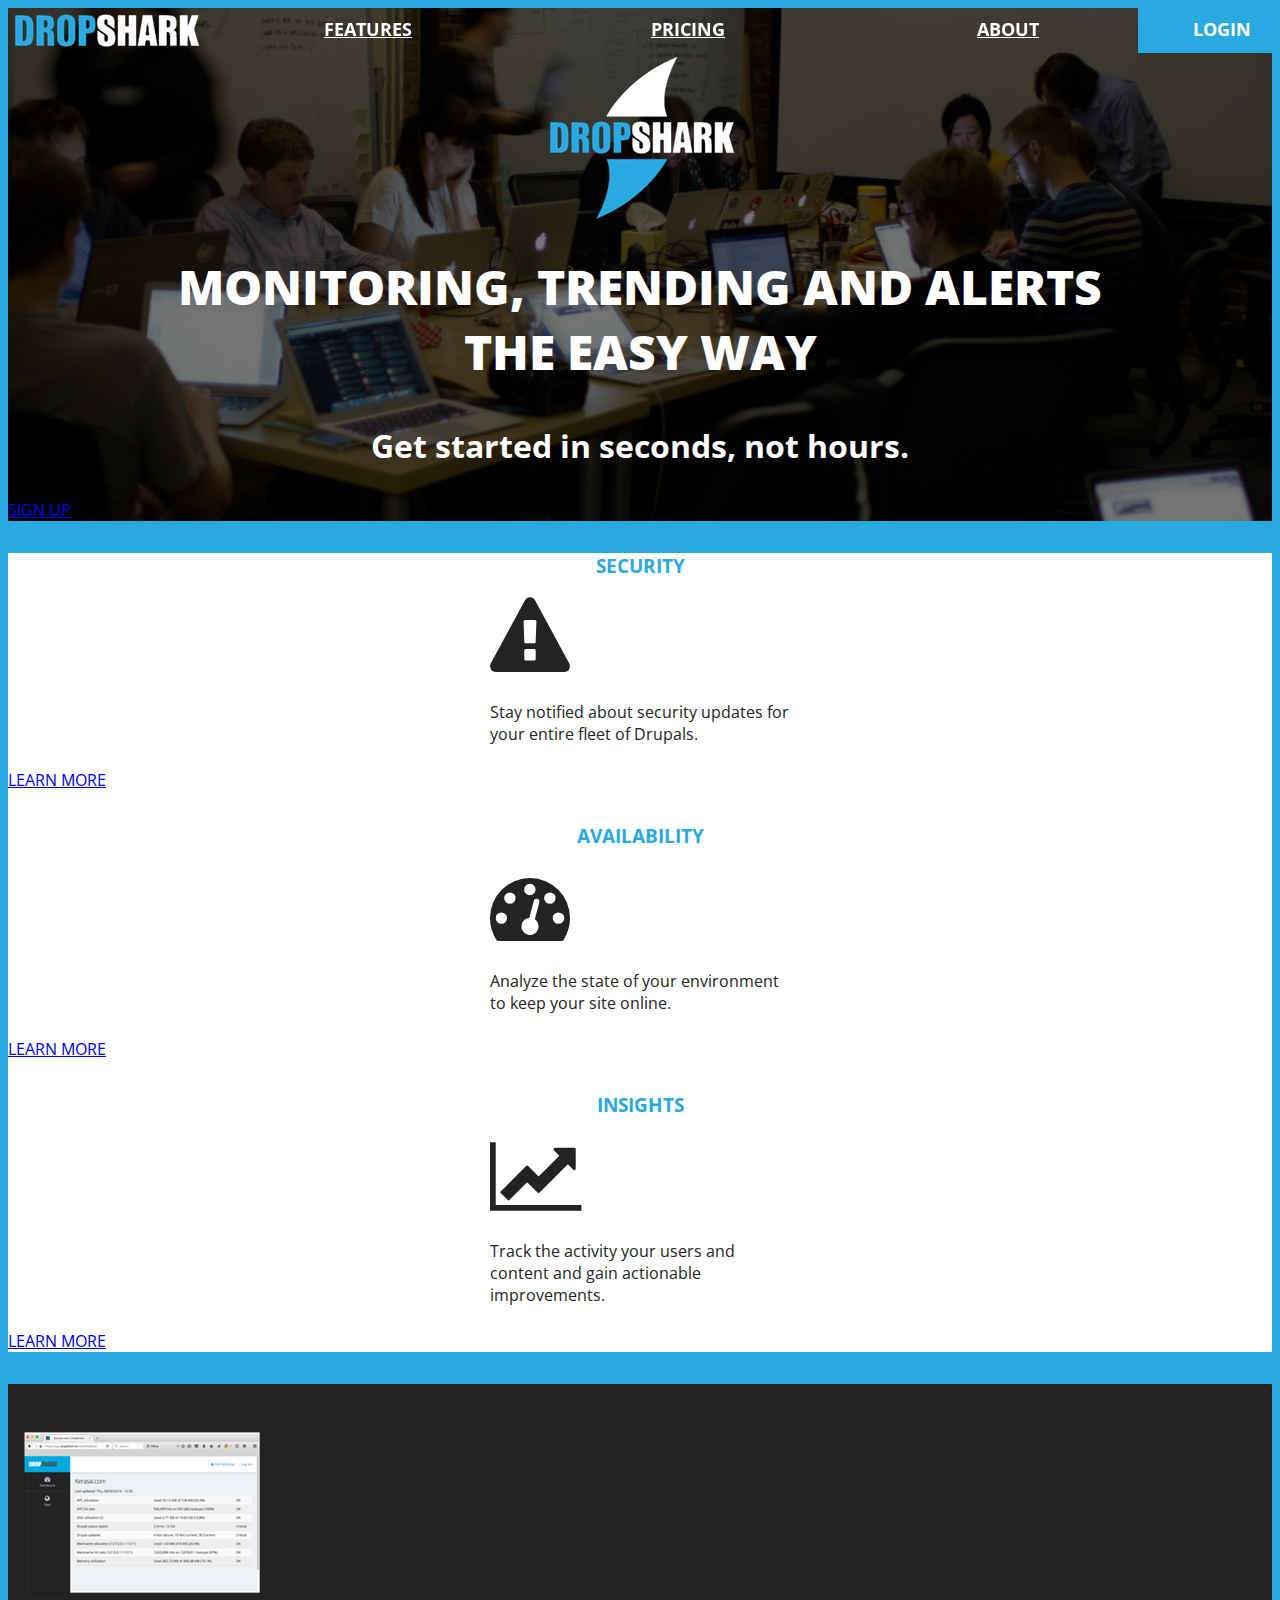
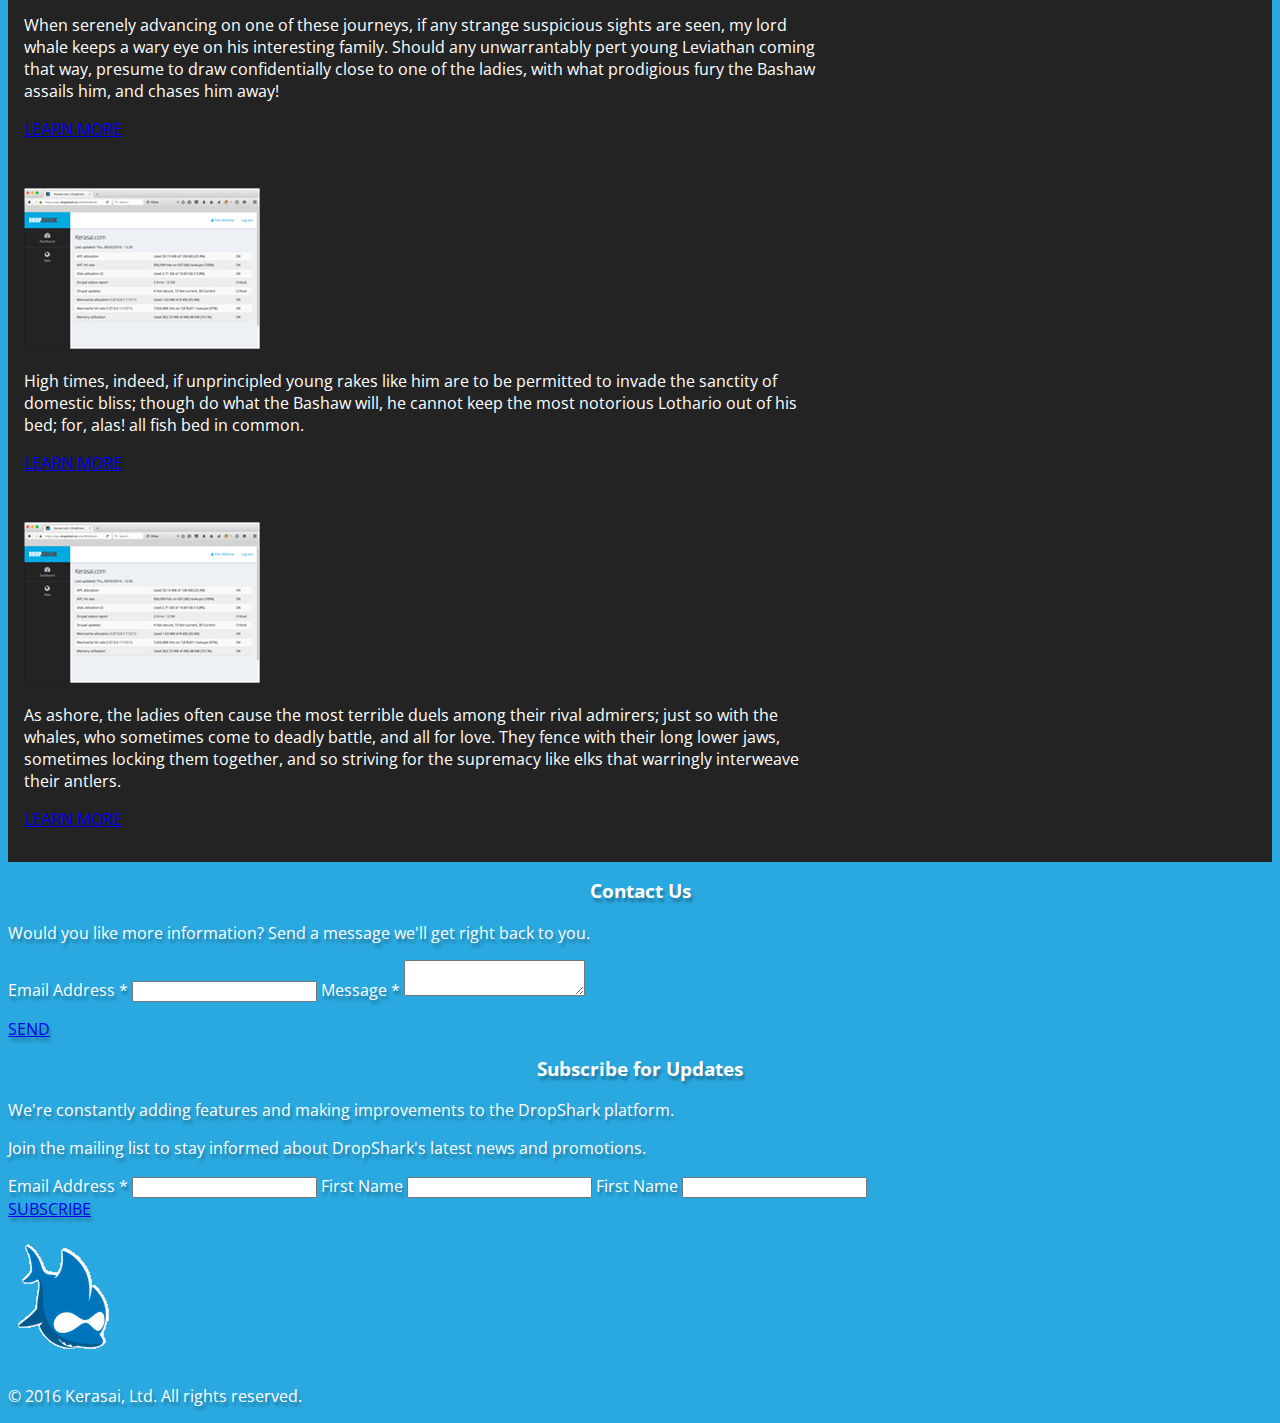
==== index.html @ cd67ef13 "moved images to assets dir" ====
<!DOCTYPE html>
<html lang="en">
    <head>
        <meta charset="utf-8">
        <meta http-equiv="X-UA-Compatible" content="IE=edge">
        <meta name="viewport" content="width=device-width, initial-scale=1">
        <!-- The above 3 meta tags *must* come first in the head; any other head content must come *after* these tags -->
        <title>Dropshark | Monitoring, Trending and Alerts for Drupal</title>

        <!-- Bootstrap -->
        <link rel="stylesheet" href="https://maxcdn.bootstrapcdn.com/bootstrap/3.3.6/css/bootstrap.min.css" integrity="sha384-1q8mTJOASx8j1Au+a5WDVnPi2lkFfwwEAa8hDDdjZlpLegxhjVME1fgjWPGmkzs7" crossorigin="anonymous">

        <link type="text/css" rel="stylesheet" href="https://maxcdn.bootstrapcdn.com/font-awesome/4.5.0/css/font-awesome.min.css" media="all">

        <link rel="stylesheet" href="styles.css">

        <!-- HTML5 shim and Respond.js for IE8 support of HTML5 elements and media queries -->
        <!-- WARNING: Respond.js doesn't work if you view the page via file:// -->
        <!--[if lt IE 9]>
        <script src="https://oss.maxcdn.com/html5shiv/3.7.2/html5shiv.min.js"></script>
        <script src="https://oss.maxcdn.com/respond/1.4.2/respond.min.js"></script>
        <![endif]-->

        <link type="text/css" rel="stylesheet" href="https://fonts.googleapis.com/css?family=Open+Sans:400,700,900&amp;subset=all">
    </head>
    <body>
        <div id="nav">
            <div class="logo">
                <a href="#">DropShark</a>
            </div>
            <div class="primary-nav">
                <ul>
                    <li class="menu-toggle"><a href="#">Menu</a></li>
                    <li><a href="#">Features</a></li>
                    <li><a href="#">Pricing</a></li>
                    <li><a href="#">About</a></li>
                    <li><a href="#">Sign Up</a></li>
                    <li class="login"><a href="#">Login</a></li>
                </ul>
            </div>
        </div>

        <div id="graphic">
            <h1>Dropshark</h1>
            <h2>Monitoring, Trending and Alerts<br />the easy way</h2>
            <h3>Get started in seconds, not hours.</h3>
            <div class="text-center">
                <a class="btn btn-primary" href="#">Sign Up</a>
            </div>
        </div>

        <div id="home-blocks">
            <div class="container">
                <div class="row">
                    <div class="col-sm-4 item">
                        <h3>Security</h3>
                        <div class="text-center">
                            <p><i class="fa fa-exclamation-triangle fa-5x" aria-hidden="true"></i></p>
                        </div>
                        <p>Stay notified about security updates for your entire fleet of Drupals.</p>
                        <div class="text-center">
                            <a class="btn btn-primary" href="#">Learn More</a>
                        </div>
                    </div>
                    <div class="col-sm-4 item">
                        <h3>Availability</h3>
                        <div class="text-center">
                            <p><i class="fa fa-tachometer fa-5x" aria-hidden="true"></i></p>
                        </div>
                        <p>Analyze the state of your environment to keep your site online.</p>
                        <div class="text-center">
                            <a class="btn btn-primary" href="#">Learn More</a>
                        </div>
                    </div>
                    <div class="col-sm-4 item">
                        <h3>Insights</h3>
                        <div class="text-center">
                            <p><i class="fa fa-line-chart fa-5x" aria-hidden="true"></i></p>
                        </div>
                        <p>Track the activity your users and content and gain actionable improvements.</p>
                        <div class="text-center">
                            <a class="btn btn-primary" href="#">Learn More</a>
                        </div>
                    </div>
                </div>
            </div>
        </div>

        <div id="info-blocks">
            <div class="container">
                <div class="row item">
                    <div class="col-sm-4">
                        <div class="text-center">
                            <p><img src="assets/img/screen.png"></p>
                        </div>
                    </div>
                    <div class="col-sm-8">
                        <p>When serenely advancing on one of these journeys, if any strange suspicious sights are seen, my lord whale keeps a wary eye on his interesting family. Should any unwarrantably pert young Leviathan coming that way, presume to draw confidentially close to one of the ladies, with what prodigious fury the Bashaw assails him, and chases him away!</p>
                        <div class="text-center">
                            <a class="btn btn-primary" href="#">Learn More</a>
                        </div>
                    </div>
                </div>
                <div class="row item">
                    <div class="col-sm-4 col-sm-push-8">
                        <div class="text-center">
                            <p><img src="assets/img/screen.png"></p>
                        </div>
                    </div>
                    <div class="col-sm-8 col-sm-pull-4">
                        <p>High times, indeed, if unprincipled young rakes like him are to be permitted to invade the sanctity of domestic bliss; though do what the Bashaw will, he cannot keep the most notorious Lothario out of his bed; for, alas! all fish bed in common.</p>
                        <div class="text-center">
                            <a class="btn btn-primary" href="#">Learn More</a>
                        </div>
                    </div>
                </div>
                <div class="row item">
                    <div class="col-sm-4">
                        <div class="text-center">
                            <p><img src="assets/img/screen.png"></p>
                        </div>
                    </div>
                    <div class="col-sm-8">
                        <p>As ashore, the ladies often cause the most terrible duels among their rival admirers; just so with the whales, who sometimes come to deadly battle, and all for love. They fence with their long lower jaws, sometimes locking them together, and so striving for the supremacy like elks that warringly interweave their antlers.</p>
                        <div class="text-center">
                            <a class="btn btn-primary" href="#">Learn More</a>
                        </div>
                    </div>
                </div>
            </div>
        </div>

        <div id="footer">
            <div class="container">
                <div class="row">
                    <div class="col col-md-4">
                        <h3>Contact Us</h3>
                        <p>Would you like more information? Send a message we'll get right back to you.</p>
                        <label for="#edit-mail">Email Address  <span class="asterisk">*</span></label>
                        <input type="email" value="" name="EMAIL" id="edit-mail" class="form-control">
                        <label for="#edit-message">Message  <span class="asterisk">*</span></label>
                        <textarea class="form-control" id="edit-message"></textarea>
                        <p><a href="#" class="btn btn-default">Send</a></p>
                    </div>
                    <div class="col col-md-8">
                        <h3>Subscribe for Updates</h3>
                        <div class="col-md-8">
                            <p>We're constantly adding features and making improvements to the DropShark platform.</p>
                            <p>Join the mailing list to stay informed about DropShark's latest news and promotions.</p>
                        </div>
                        <div class="col col-md-4">
                            <!-- Begin MailChimp Signup Form -->
                            <form>
                                <label for="#edit-email">Email Address  <span class="asterisk">*</span></label>
                                <input type="email" value="" name="EMAIL" id="edit-email" class="form-control">
                                <label for="#edit-fname">First Name </label>
                                <input type="text" value="" name="FNAME" id="edit-fname" class="form-control">
                                <label for="#edit-lname">First Name </label>
                                <input type="text" value="" name="LNAME" id="edit-lname" class="form-control">
                                <div class="clear"><a  href="#" class="btn btn-default">Subscribe</a></div>
                            </form>
                        </div>
                        <script type='text/javascript' src='//s3.amazonaws.com/downloads.mailchimp.com/js/mc-validate.js'></script><script type='text/javascript'>(function($) {window.fnames = new Array(); window.ftypes = new Array();fnames[0]='EMAIL';ftypes[0]='email';fnames[1]='FNAME';ftypes[1]='text';fnames[2]='LNAME';ftypes[2]='text';}(jQuery));var $mcj = jQuery.noConflict(true);</script>
                        <!--End mc_embed_signup-->
                    </div>
                </div>
                <div class="row">
                    <div class="col-sm-12">
                        <div class="text-center">
                            <p><img src="assets/img/finn.png"></p>
                            <p>&copy; 2016 Kerasai, Ltd. All rights reserved.</p>
                        </div>
                    </div>
                </div>
            </div>
        </div>

        <!-- jQuery (necessary for Bootstrap's JavaScript plugins) -->
        <script src="https://ajax.googleapis.com/ajax/libs/jquery/1.11.3/jquery.min.js"></script>
        <!-- Include all compiled plugins (below), or include individual files as needed -->
        <script src="https://maxcdn.bootstrapcdn.com/bootstrap/3.3.6/js/bootstrap.min.js" integrity="sha384-0mSbJDEHialfmuBBQP6A4Qrprq5OVfW37PRR3j5ELqxss1yVqOtnepnHVP9aJ7xS" crossorigin="anonymous"></script>

        <script src="script.js"></script>
    </body>
</html>
---- styles.css ----
body {
    background-color: #2aa9e0;
    color: #ffffff;
    font-family: "Open Sans", serif;
    font-size: 16px;
    overflow-x: hidden;
}

.btn {
    text-transform: uppercase;
}

#nav {
    background-color: #232323;
    font-size: 18px;
    font-weight: 500;
    height: 45px;
    position: fixed;
    text-transform: uppercase;
    transition: background 0.1s;
    width: 100%;
    z-index: 9999;
}

.primary-nav {
    background-color: #232323;
    max-height: 45px;
    margin: 0 0 0 auto;
    overflow: hidden;
    transition: max-height 0.4s;
    width: 180px;
}

.primary-nav.nav-expanded {
    max-height: 275px;
}

#nav .primary-nav ul {
    list-style: none;
    margin: 0;
    padding: 0;
}

#nav .primary-nav li {
    text-align: right;
    margin: 0;
    padding: 0;
}

#nav .primary-nav a {
    display: block;
    color: #ffffff;
    font-weight: 700;
    padding: .5em;
}

#nav .primary-nav a:hover {
    text-decoration: none;
}

#nav .logo {
    top: 4px;
    left: 4px;
    position: absolute;
}

#nav .logo a {
    background: url('assets/img/dropshark_head.png') no-repeat;
    display: block;
    height: 37px;
    text-indent: -9999px;
    transition: background 0.1s;
    width: 190px;
}

#graphic {
    padding-top: 45px;
    background: url('assets/img/warroom.png') #232323 no-repeat center;
    background-size: cover;
    min-height: 400px;
}

#graphic h1, h2, h3 {
    color: #ffffff;
    margin-top: 0;
    text-align: center;
}

#graphic h1 {
    margin: 0 0 1em;
    text-indent: -9999px;
    background: url('assets/img/dropshark_sm.png') no-repeat center;
    height: 169px;
}

#graphic h2 {
    font-size: 48px;
    font-weight: 900;
    text-transform: uppercase;
}

#graphic h3 {
    font-size: 32px;
}

#graphic .btn {
    margin: 1em 0 2em;
}

#main {
}

#home-blocks {
    background-color: #ffffff;
    color: #232323;
}

#home-blocks .item {
    margin: 2em 0;
}

#home-blocks .item  h3 {
    color: #2aa9e0;
    font-weight: 700;
    margin-bottom: 1em;
    text-transform: uppercase;
}

#home-blocks .item  p {
    margin: 0 auto 1.5em;
    max-width: 300px;
}

#info-blocks {
    background-color: #232323;
    color: #ffffff;
    padding: 2em 1em;
}

#info-blocks .container {
    max-width: 800px;
}

#info-blocks .item:not(:last-child) {
    margin-bottom: 3em;
}

#footer {
    margin-top: 1em;
    text-shadow:  2px 4px 3px rgba(0,0,0,0.3);
}

#footer .btn {
    margin: 1em 0;
}

#footer .col {
    margin: auto;
    max-width: 400px;
}

#footer ul.footer-nav {
    list-style: none;
    width: 100%;
}

/* Small devices (tablets, 768px and up) */
@media (min-width: 768px) {
    #nav, .primary-nav {
        background-color: transparent;
    }

    .scrolled #nav, .scrolled .primary-nav {
        background-color: #232323;
    }

    .primary-nav {
        padding: 0 80px 0 200px;
        width: 100%;
    }

    .primary-nav .menu-toggle {
        display: none;
    }

    #nav .primary-nav li {
        float: left;
        text-align: center;
        width: 25%;
    }

    #nav li.login {
        background-color: #2aa9e0;
        color: #ffffff;
        height: 45px;
        max-width: 80px;
        top: 0;
        right: 0;
        position: absolute;
    }

    .login a {
        color: #ffffff;
        display: block;
        height: 45px;
        padding-top: 10px;
        width: 100%;
        text-decoration: none;
    }

    #footer .col {
        max-width: none;
    }
}

/* Medium devices (desktops, 992px and up) */
@media (min-width: 992px) {
    .primary-nav {
        padding-right: 150px;
    }

    #nav li.login {
        max-width: 150px;
    }
}

/* Large devices (large desktops, 1200px and up) */
@media (min-width: 1200px) {

}
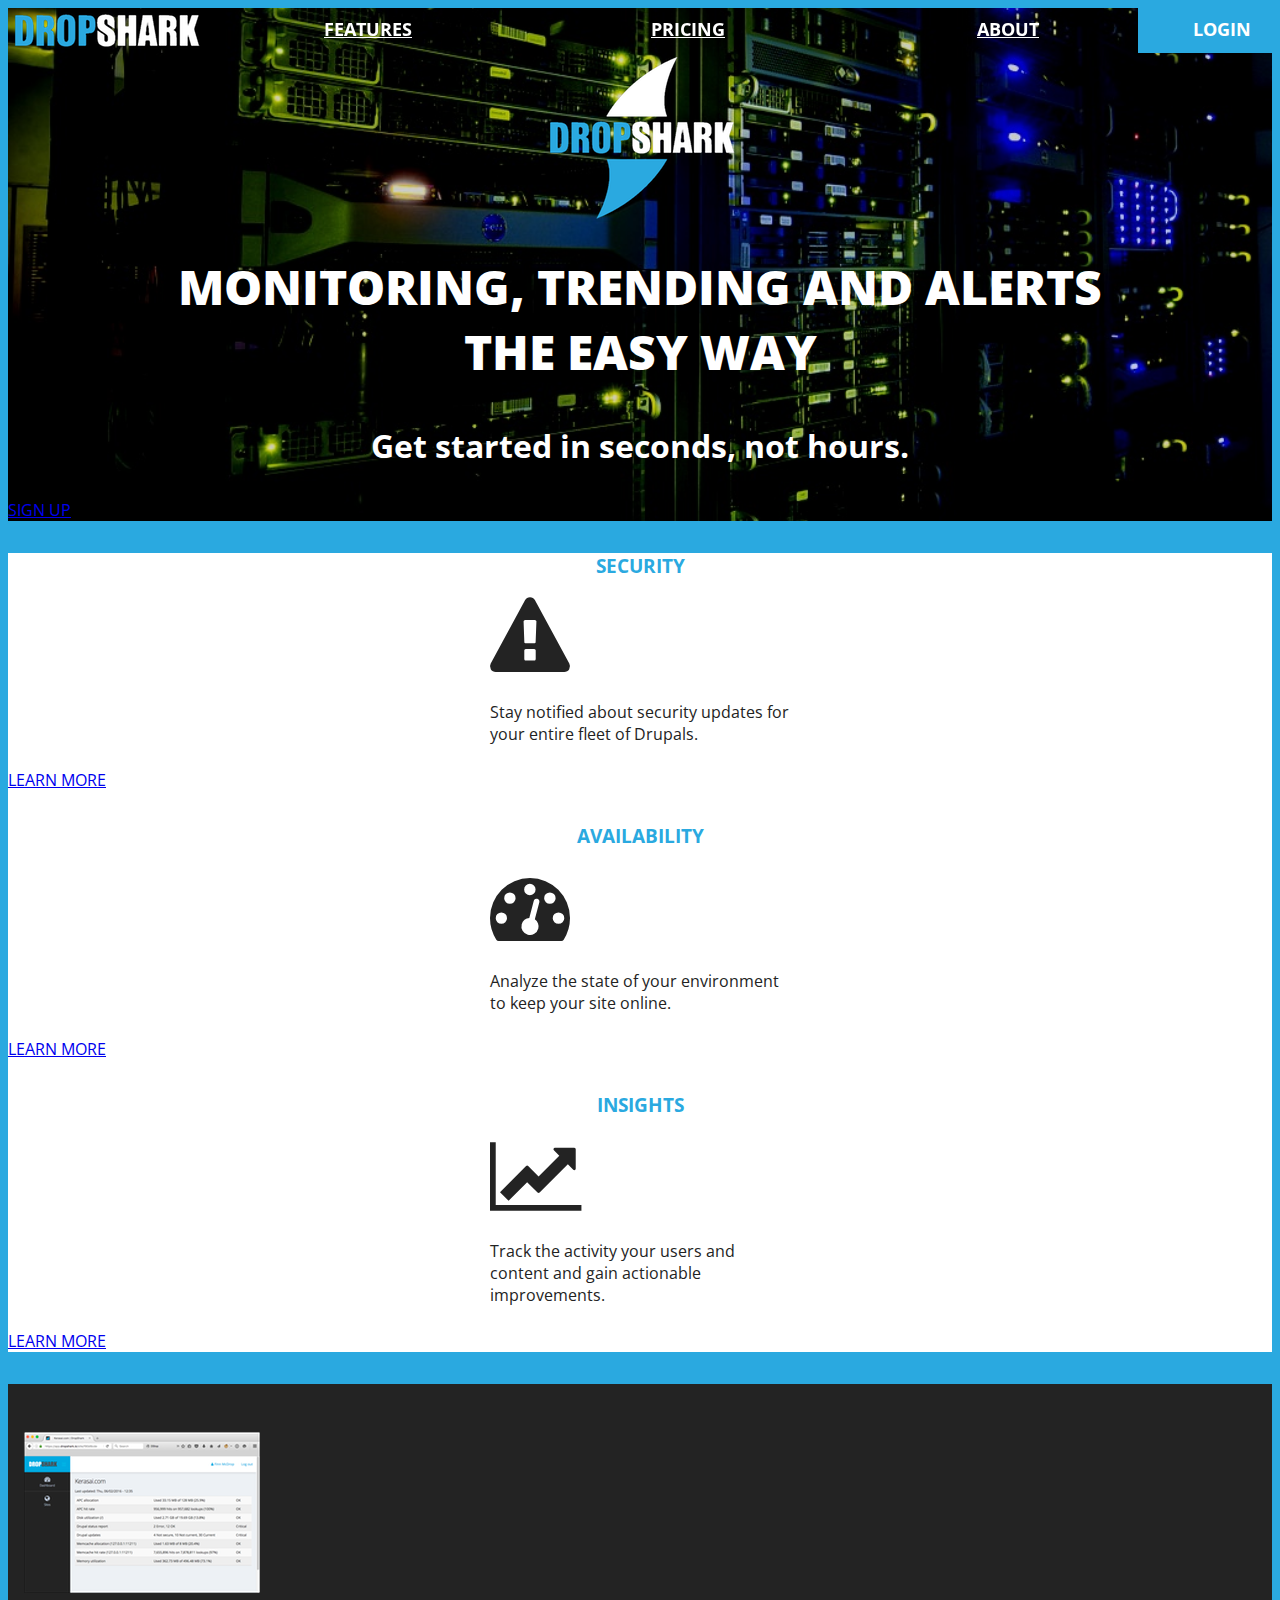
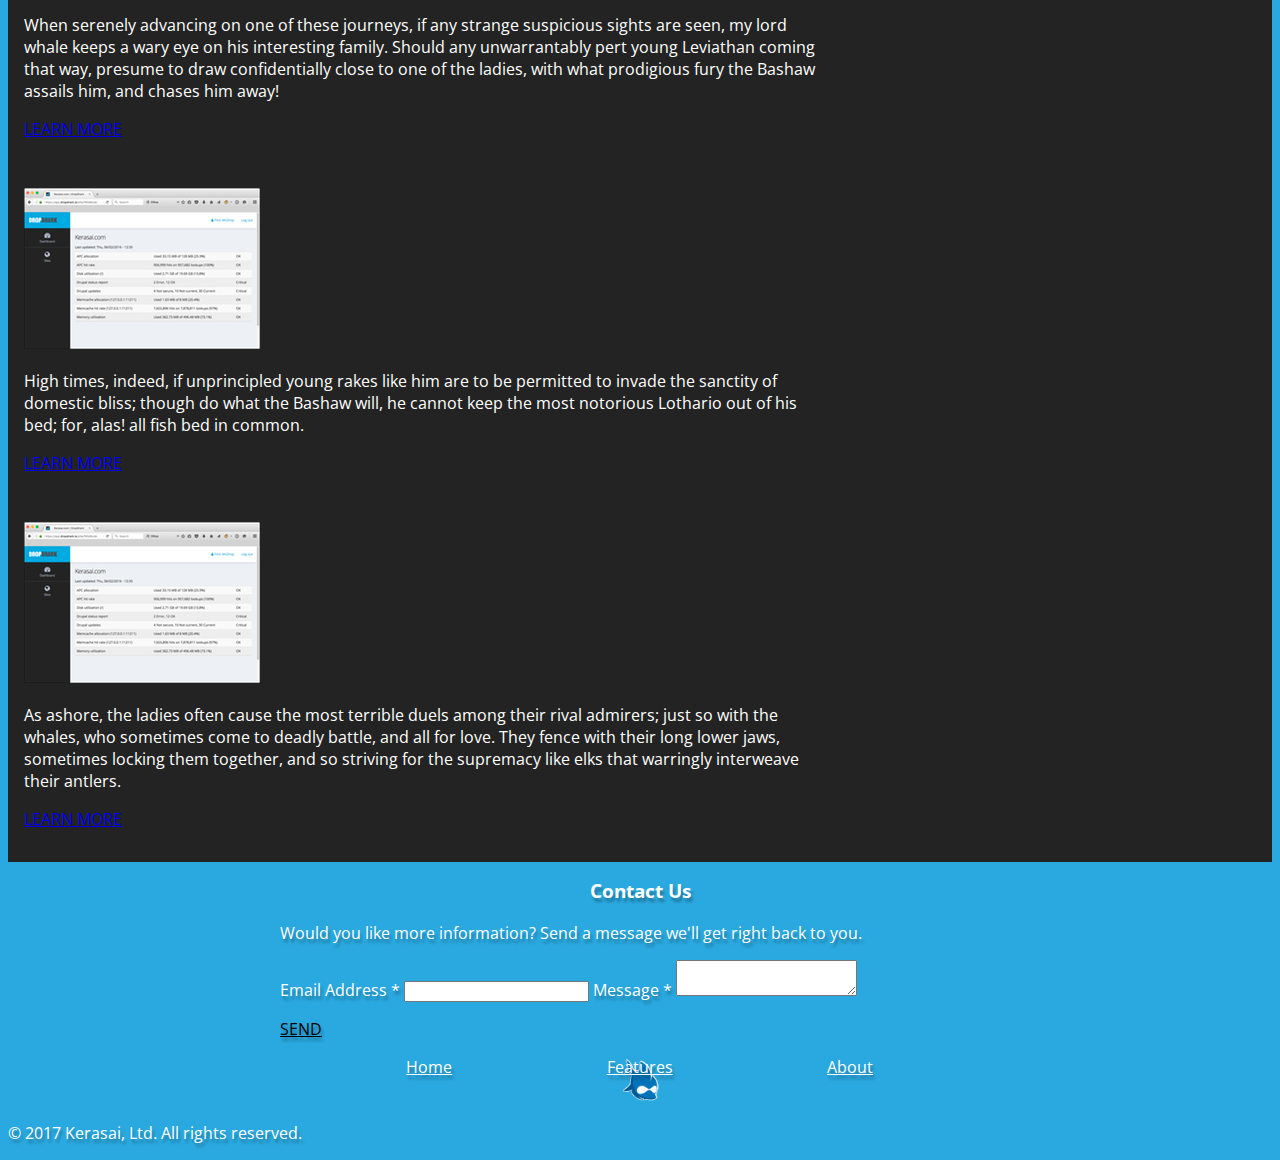
==== commit 3b078e9c: "changes to footer layout" ====
--- a/index.html
+++ b/index.html
@@ -132,43 +132,33 @@
 
         <div id="footer">
             <div class="container">
-                <div class="row">
-                    <div class="col col-md-4">
+                <div class="row contact">
+                    <div class="col col-sm-6">
                         <h3>Contact Us</h3>
                         <p>Would you like more information? Send a message we'll get right back to you.</p>
-                        <label for="#edit-mail">Email Address  <span class="asterisk">*</span></label>
+                    </div>
+                    <div class="col col-sm-6">
+                        <label for="edit-mail">Email Address  <span class="asterisk">*</span></label>
                         <input type="email" value="" name="EMAIL" id="edit-mail" class="form-control">
-                        <label for="#edit-message">Message  <span class="asterisk">*</span></label>
+                        <label for="edit-message">Message  <span class="asterisk">*</span></label>
                         <textarea class="form-control" id="edit-message"></textarea>
                         <p><a href="#" class="btn btn-default">Send</a></p>
                     </div>
-                    <div class="col col-md-8">
-                        <h3>Subscribe for Updates</h3>
-                        <div class="col-md-8">
-                            <p>We're constantly adding features and making improvements to the DropShark platform.</p>
-                            <p>Join the mailing list to stay informed about DropShark's latest news and promotions.</p>
-                        </div>
-                        <div class="col col-md-4">
-                            <!-- Begin MailChimp Signup Form -->
-                            <form>
-                                <label for="#edit-email">Email Address  <span class="asterisk">*</span></label>
-                                <input type="email" value="" name="EMAIL" id="edit-email" class="form-control">
-                                <label for="#edit-fname">First Name </label>
-                                <input type="text" value="" name="FNAME" id="edit-fname" class="form-control">
-                                <label for="#edit-lname">First Name </label>
-                                <input type="text" value="" name="LNAME" id="edit-lname" class="form-control">
-                                <div class="clear"><a  href="#" class="btn btn-default">Subscribe</a></div>
-                            </form>
-                        </div>
-                        <script type='text/javascript' src='//s3.amazonaws.com/downloads.mailchimp.com/js/mc-validate.js'></script><script type='text/javascript'>(function($) {window.fnames = new Array(); window.ftypes = new Array();fnames[0]='EMAIL';ftypes[0]='email';fnames[1]='FNAME';ftypes[1]='text';fnames[2]='LNAME';ftypes[2]='text';}(jQuery));var $mcj = jQuery.noConflict(true);</script>
-                        <!--End mc_embed_signup-->
+                </div>
+                <div class="row">
+                    <div class="col col-sm-12">
+                        <ul class="footer-nav clearfix">
+                            <li><a href="#">Home</a></li>
+                            <li><a href="#">Features</a></li>
+                            <li><a href="#">About</a></li>
+                        </ul>
                     </div>
                 </div>
                 <div class="row">
                     <div class="col-sm-12">
+                        <div class="text-center finn"></div>
                         <div class="text-center">
-                            <p><img src="assets/img/finn.png"></p>
-                            <p>&copy; 2016 Kerasai, Ltd. All rights reserved.</p>
+                            <p>&copy; 2017 Kerasai, Ltd. All rights reserved.</p>
                         </div>
                     </div>
                 </div>
--- a/styles.css
+++ b/styles.css
@@ -75,7 +75,7 @@
 
 #graphic {
     padding-top: 45px;
-    background: url('assets/img/warroom.png') #232323 no-repeat center;
+    background: url('assets/img/servers.jpg') #232323 no-repeat center;
     background-size: cover;
     min-height: 400px;
 }
@@ -151,17 +151,40 @@
 }
 
 #footer .btn {
+    color: black;
     margin: 1em 0;
 }
 
-#footer .col {
+#footer a {
+    color: white;
+}
+
+#footer .contact {
     margin: auto;
     max-width: 400px;
 }
 
 #footer ul.footer-nav {
     list-style: none;
+    margin-bottom: 1em;
+    padding: 0;
     width: 100%;
+}
+
+#footer ul.footer-nav > li {
+    display: block;
+    float: left;
+    text-align: center;
+    width: 33.3%;
+}
+
+#footer .finn {
+    background: url('assets/img/finn.png') no-repeat center;
+    background-size: contain;
+    display: block;
+    height: 50px;
+    width: 100%;
+    text-align: center;
 }
 
 /* Small devices (tablets, 768px and up) */
@@ -208,8 +231,13 @@
         text-decoration: none;
     }
 
-    #footer .col {
-        max-width: none;
+    #footer .contact {
+        max-width: 720px;
+    }
+
+    #footer ul.footer-nav {
+        max-width: 50%;
+        margin-left: 25%;
     }
 }
 
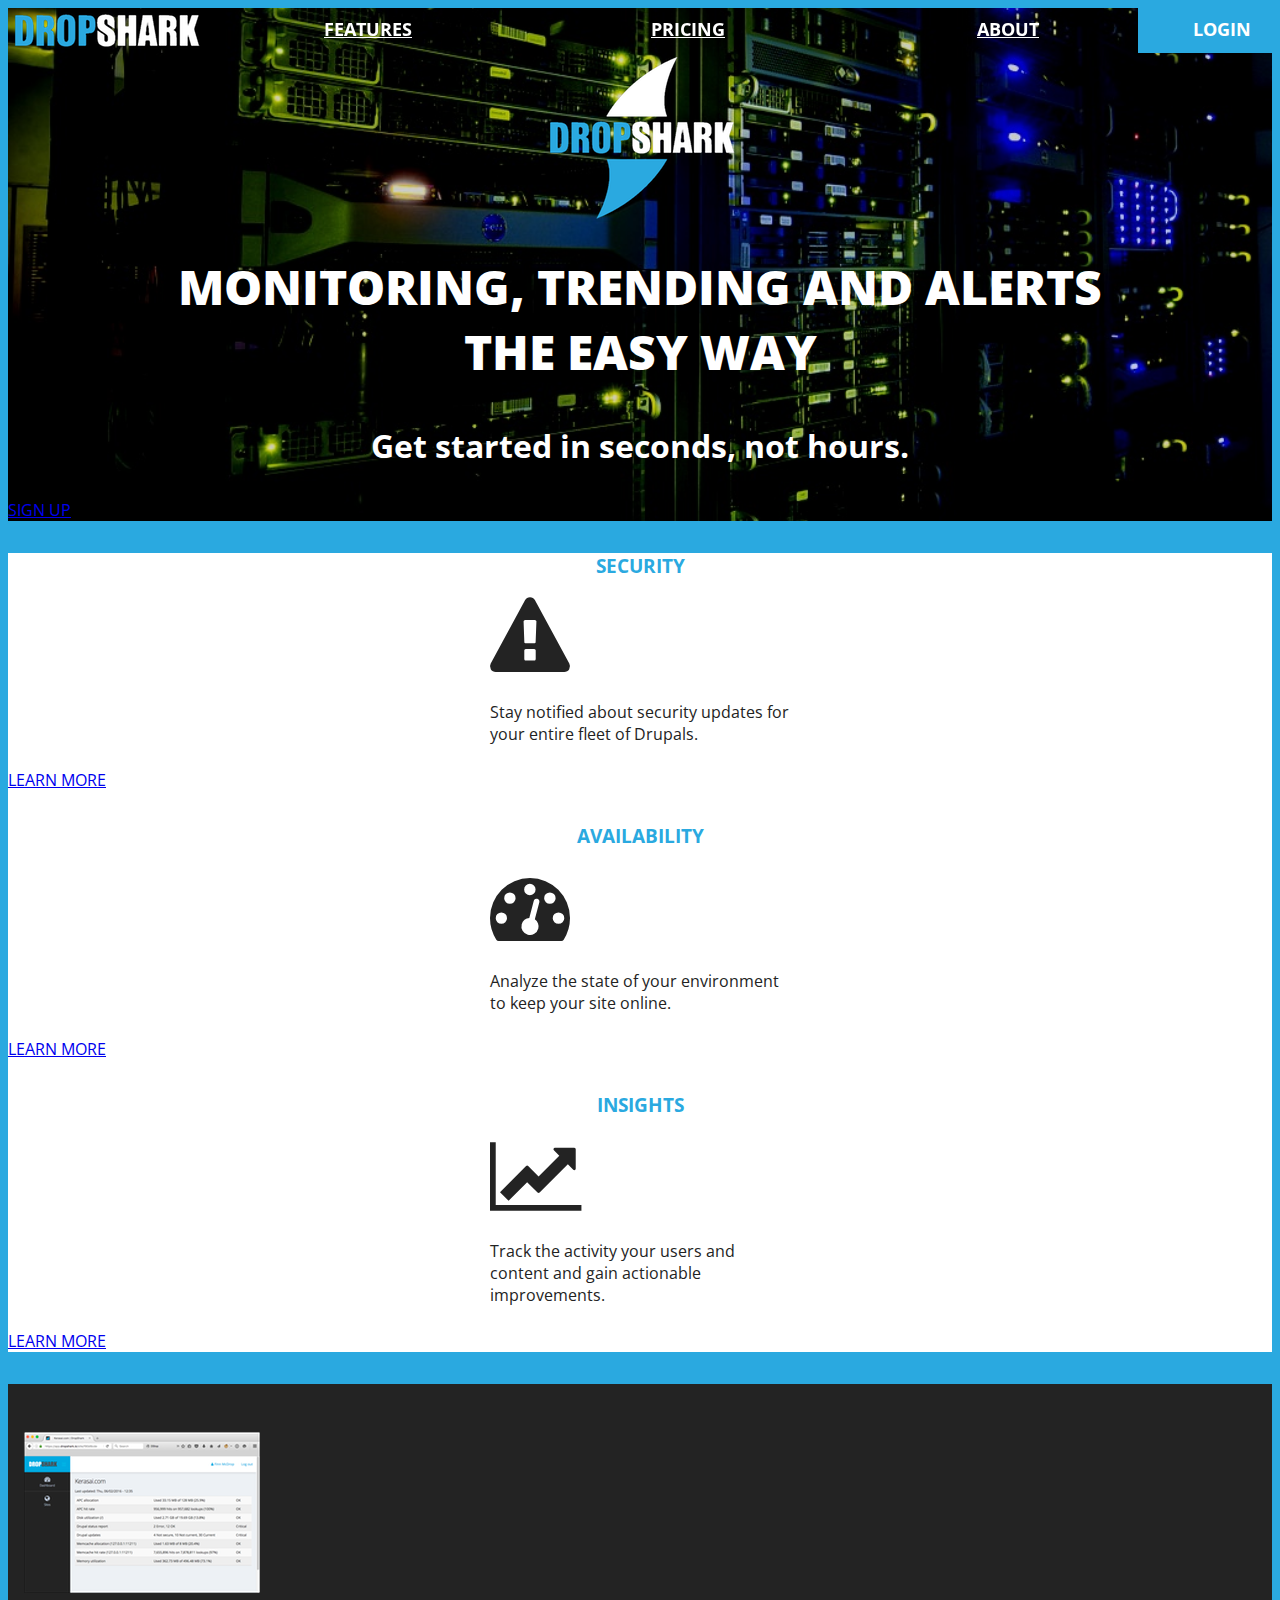
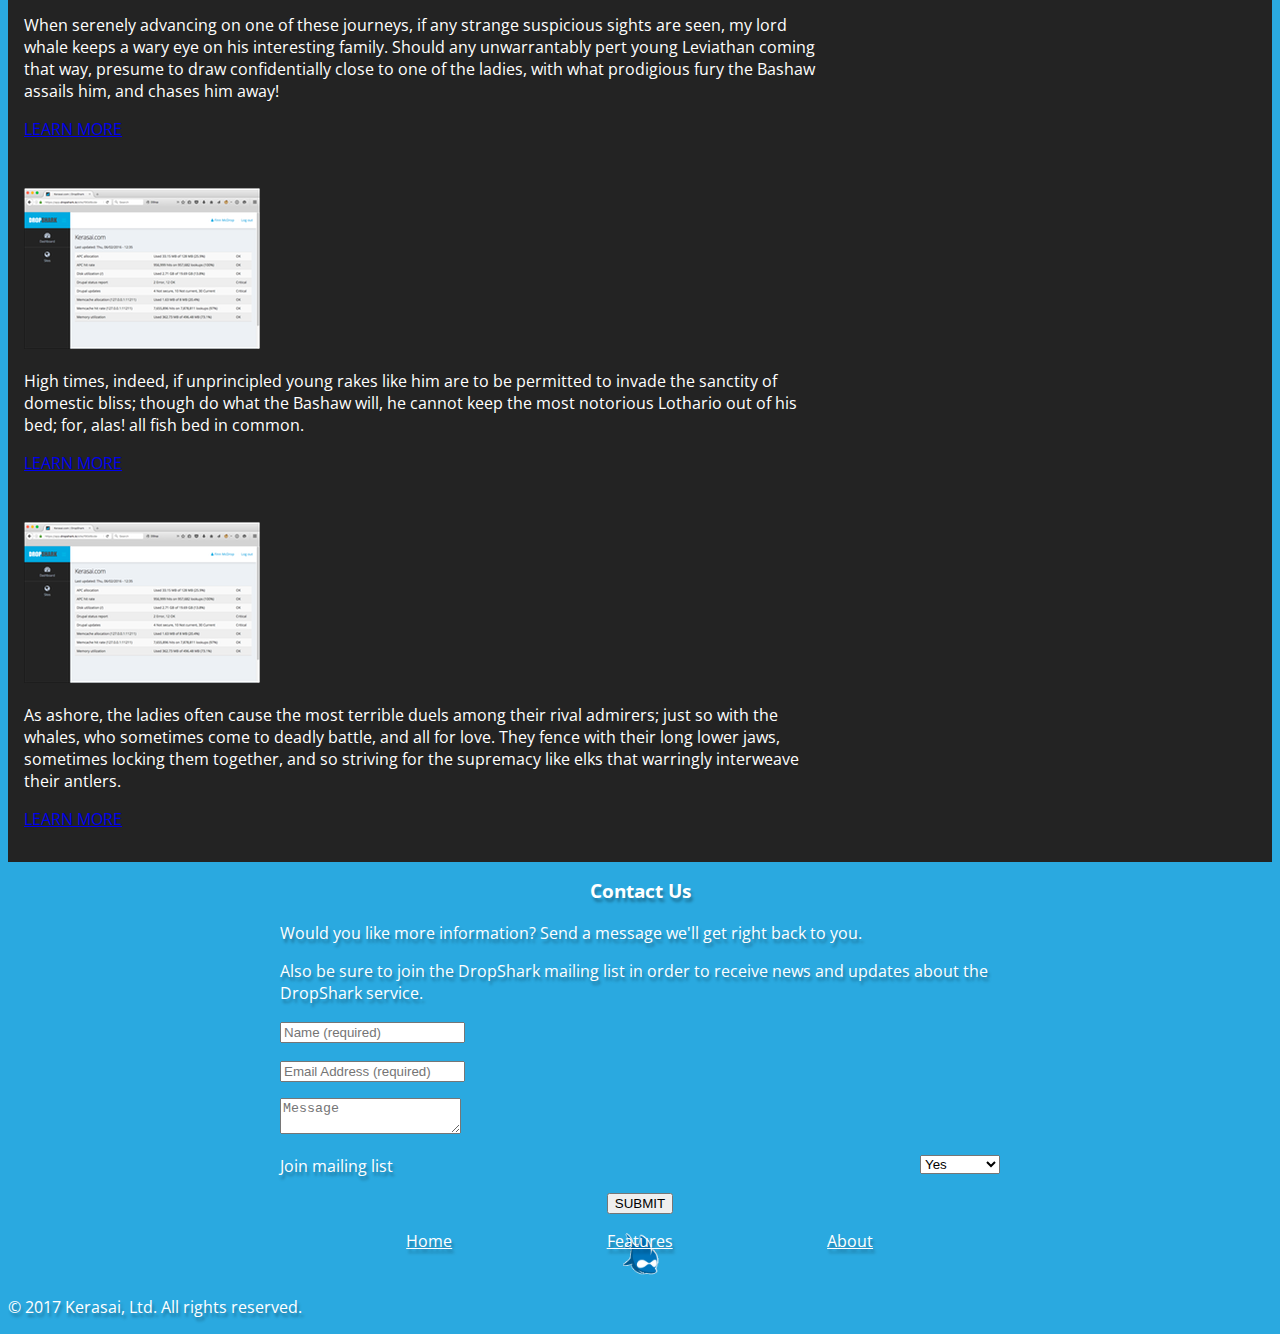
==== commit 283496ff: "changes to footer layout, added google form submit" ====
--- a/index.html
+++ b/index.html
@@ -136,13 +136,22 @@
                     <div class="col col-sm-6">
                         <h3>Contact Us</h3>
                         <p>Would you like more information? Send a message we'll get right back to you.</p>
+                        <p>Also be sure to join the DropShark mailing list in order to receive news and updates about the DropShark service.</p>
                     </div>
                     <div class="col col-sm-6">
-                        <label for="edit-mail">Email Address  <span class="asterisk">*</span></label>
-                        <input type="email" value="" name="EMAIL" id="edit-mail" class="form-control">
-                        <label for="edit-message">Message  <span class="asterisk">*</span></label>
-                        <textarea class="form-control" id="edit-message"></textarea>
-                        <p><a href="#" class="btn btn-default">Send</a></p>
+                        <form action="https://docs.google.com/a/dropshark.io/forms/d/e/1FAIpQLSfWcSAnzGIEd5ZJQHwXMaJHV1D9qBqQ9Mp-R-AUdwQMKtz1bg/formResponse?redirect=dropshark.io" method="POST">
+                            <p><input type="text" value="" name="entry.2101644447" id="edit-name" class="form-control" placeholder="Name (required)"></p>
+                            <p><input type="email" value="" name="entry.1238190271" id="edit-mail" class="form-control" placeholder="Email Address (required)"></p>
+                            <p><textarea class="form-control" name="entry.1236166067" id="edit-message" placeholder="Message"></textarea></p>
+                            <p>
+                                <label for="edit-subscribe">Join mailing list</label>
+                                <select name="entry.1870442676" class="form-control" id="edit-subscribe">
+                                    <option selected="selected">Yes</option>
+                                    <option>No</option>
+                                </select>
+                            </p>
+                            <p><input class="btn btn-default" type="submit" value="Submit"></p>
+                        </form>
                     </div>
                 </div>
                 <div class="row">
@@ -156,7 +165,7 @@
                 </div>
                 <div class="row">
                     <div class="col-sm-12">
-                        <div class="text-center finn"></div>
+                        <div class="text-center"><p class="finn"></p></div>
                         <div class="text-center">
                             <p>&copy; 2017 Kerasai, Ltd. All rights reserved.</p>
                         </div>
--- a/styles.css
+++ b/styles.css
@@ -162,6 +162,16 @@
 #footer .contact {
     margin: auto;
     max-width: 400px;
+}
+
+#footer .contact select {
+    float: right;
+    width: 80px;
+}
+
+#footer .contact input[type="submit"] {
+    display: block;
+    margin: 0 auto;
 }
 
 #footer ul.footer-nav {
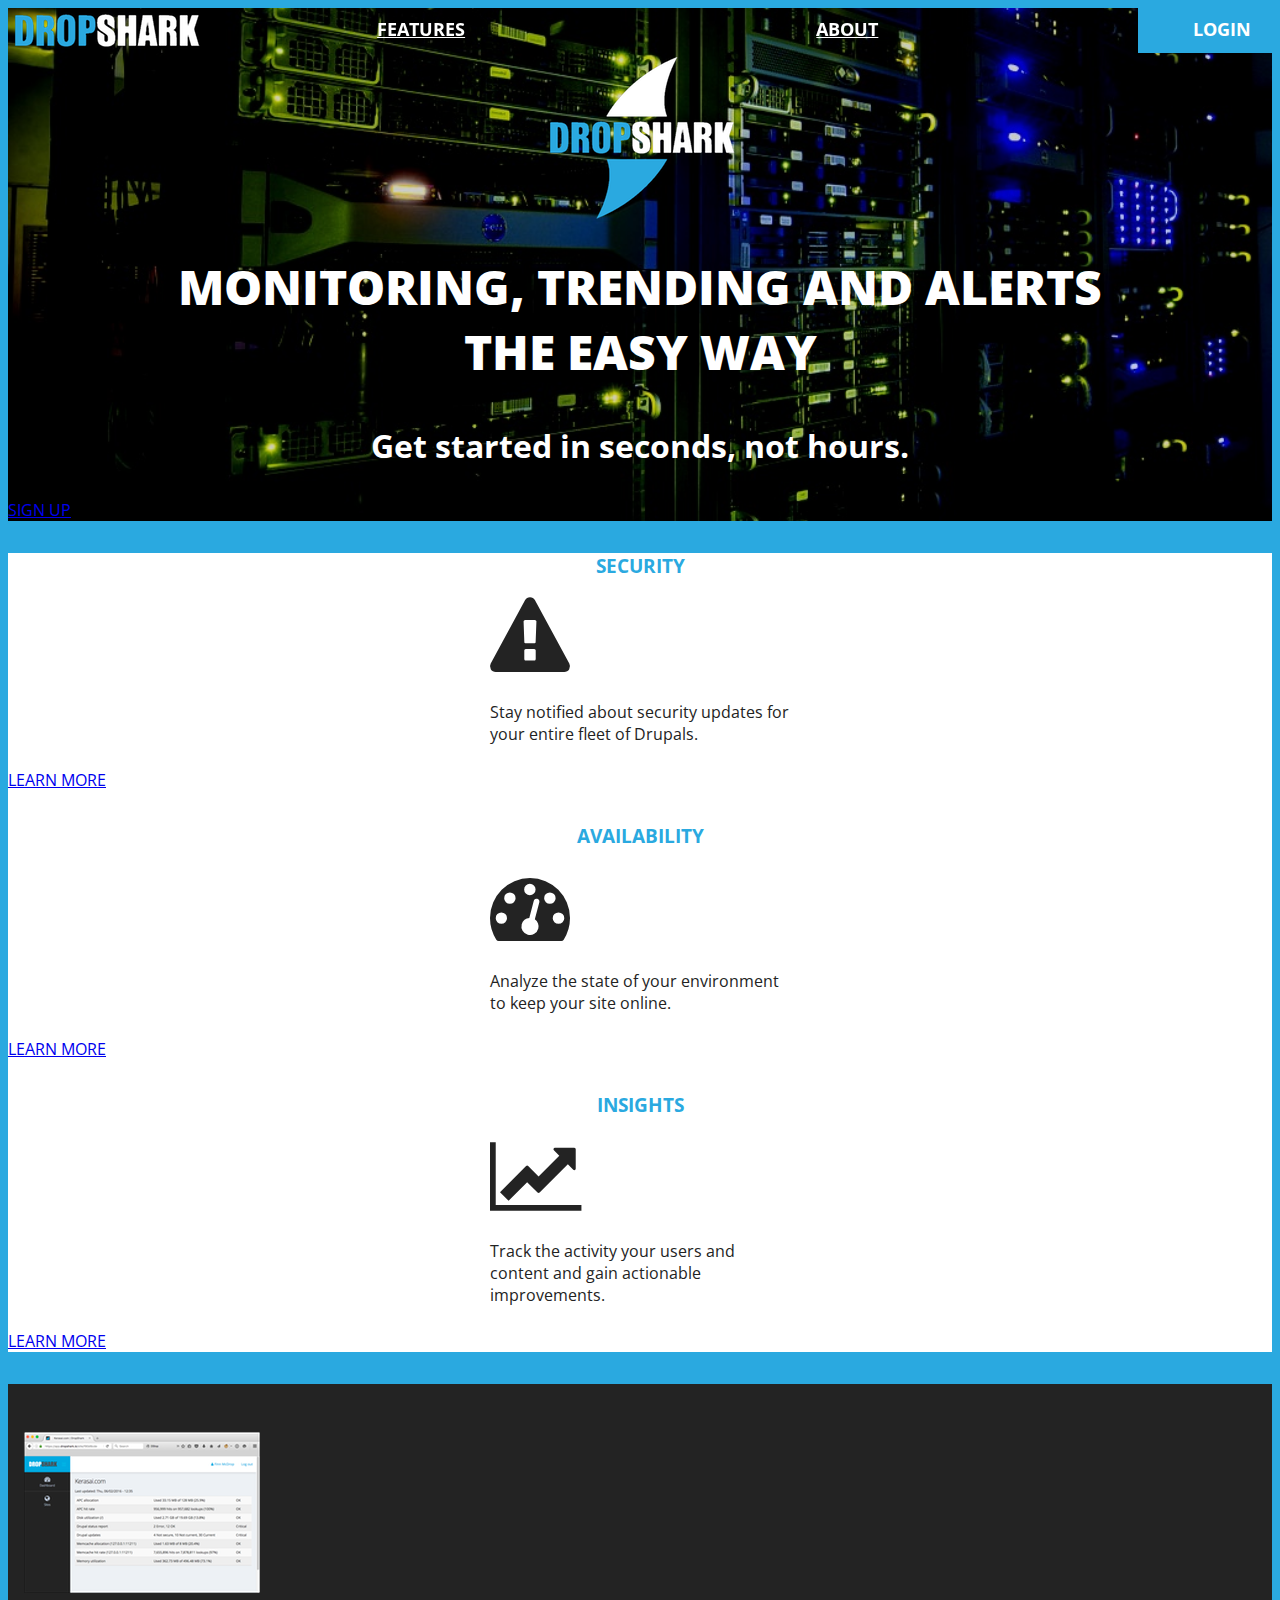
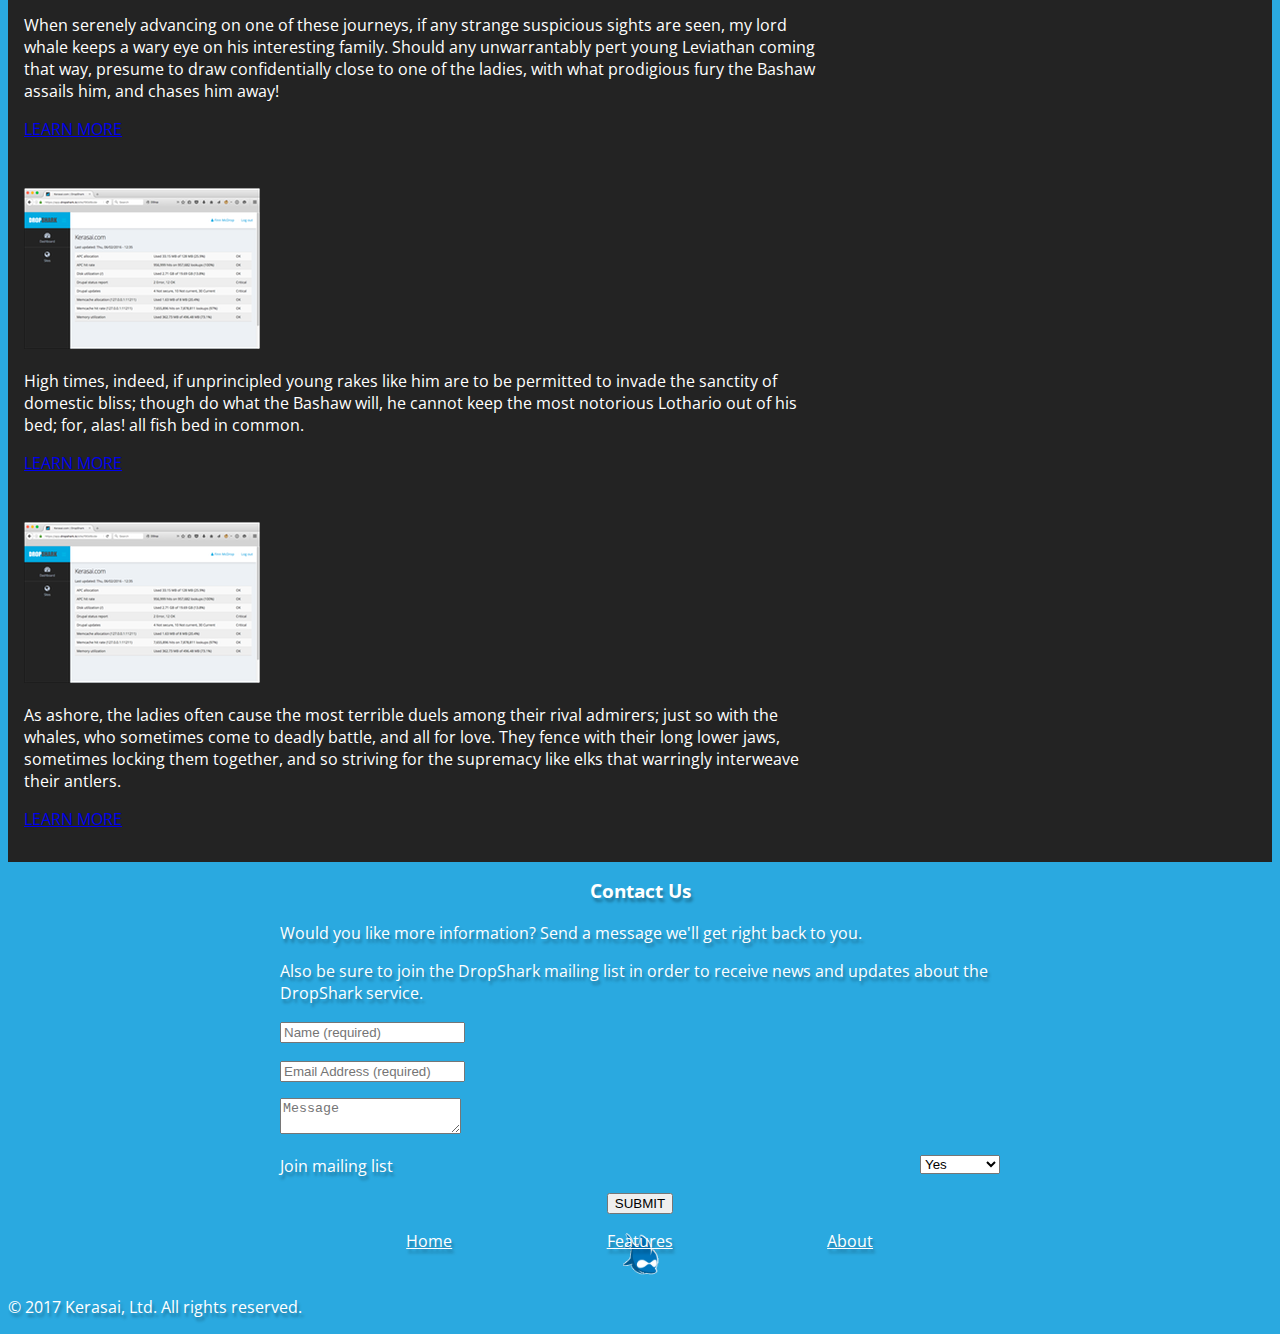
==== commit c55f75a1: "adjusted links in main nav" ====
--- a/index.html
+++ b/index.html
@@ -32,10 +32,9 @@
                 <ul>
                     <li class="menu-toggle"><a href="#">Menu</a></li>
                     <li><a href="#">Features</a></li>
-                    <li><a href="#">Pricing</a></li>
                     <li><a href="#">About</a></li>
                     <li><a href="#">Sign Up</a></li>
-                    <li class="login"><a href="#">Login</a></li>
+                    <li class="login"><a href="https://app.dropshark.io">Login</a></li>
                 </ul>
             </div>
         </div>
--- a/styles.css
+++ b/styles.css
@@ -219,7 +219,7 @@
     #nav .primary-nav li {
         float: left;
         text-align: center;
-        width: 25%;
+        width: 33.3%;
     }
 
     #nav li.login {
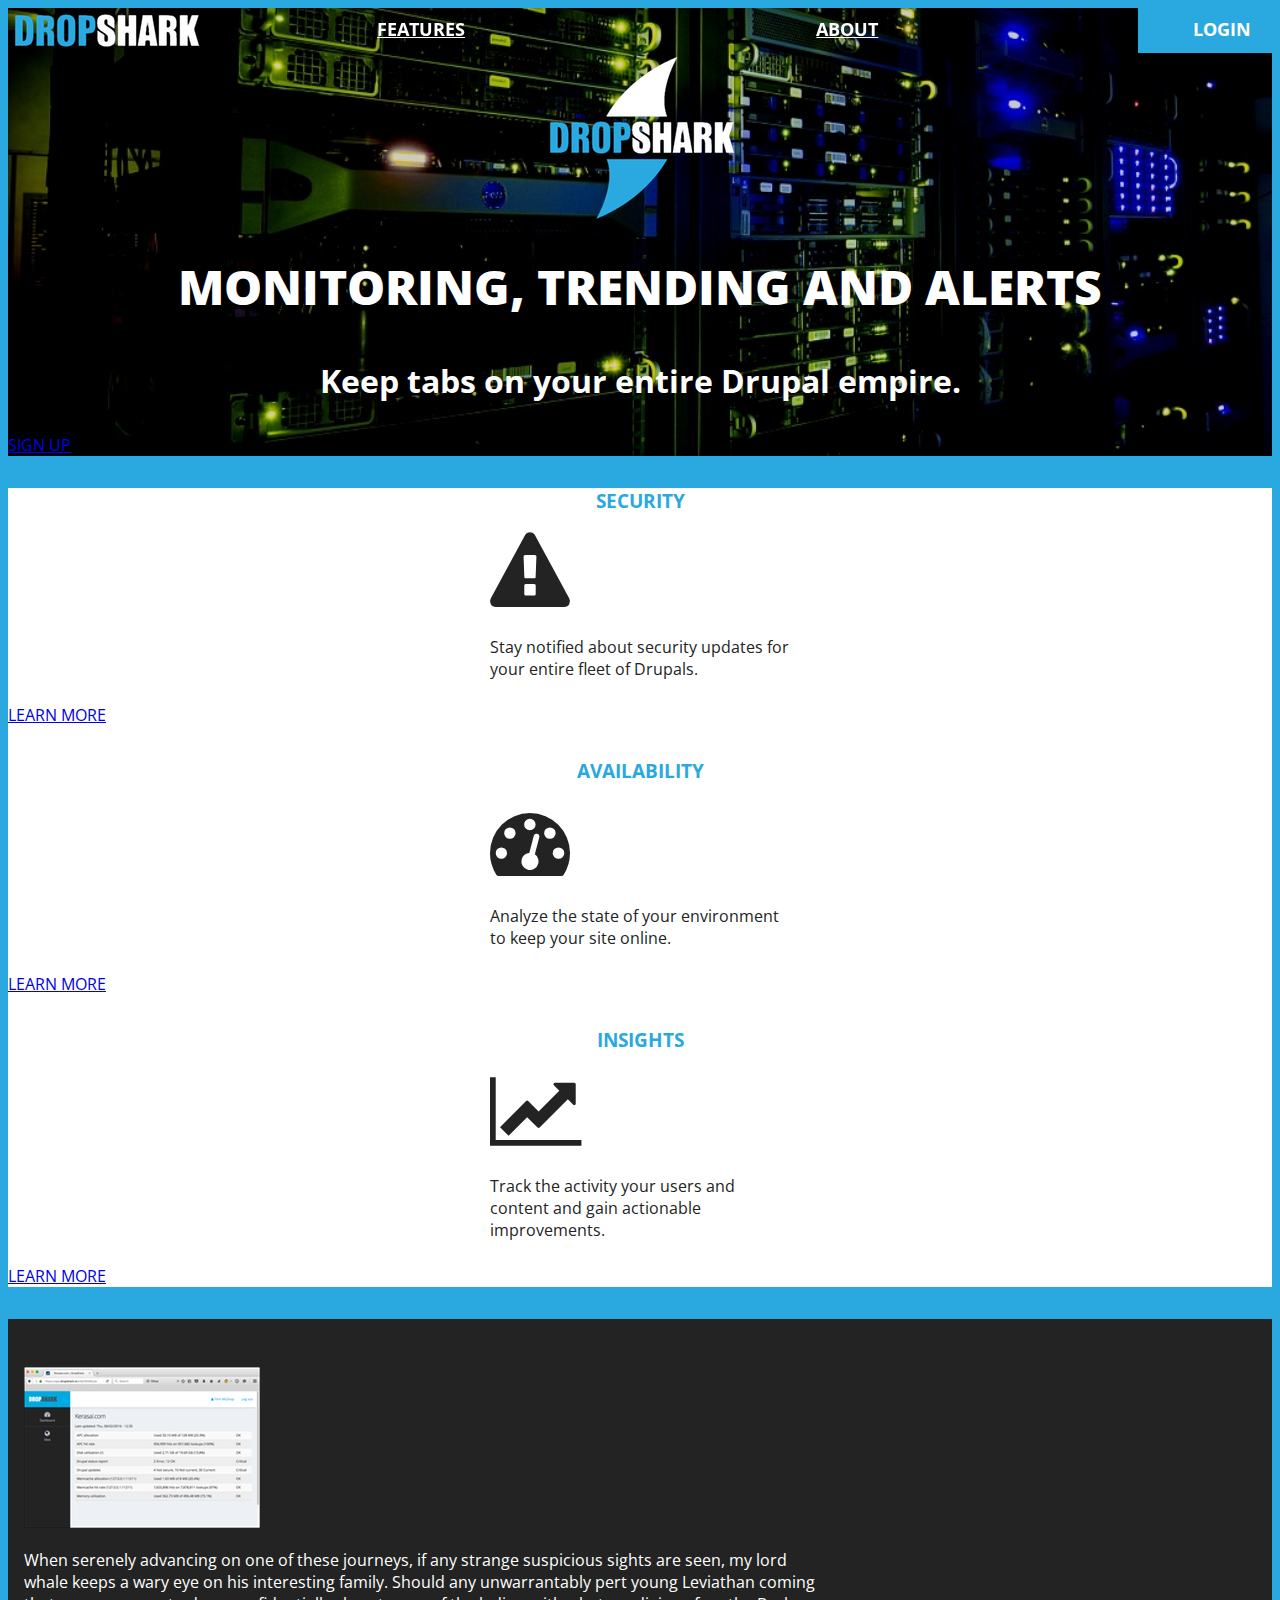
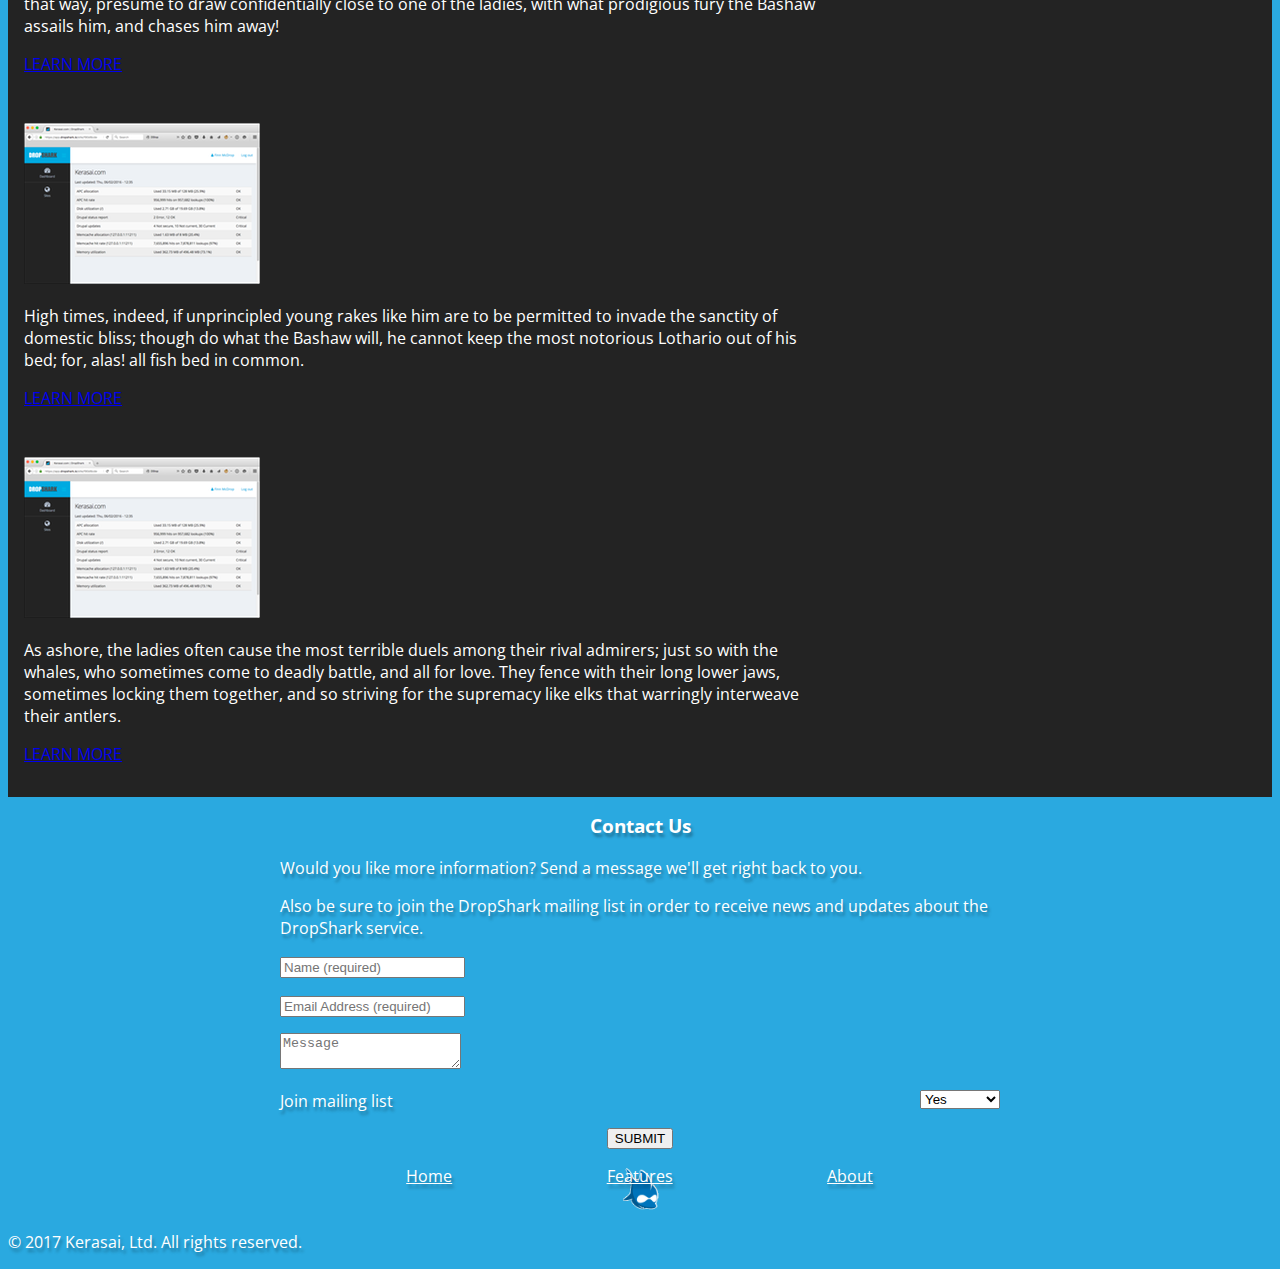
==== commit 91e59870: "copy in main graphic" ====
--- a/index.html
+++ b/index.html
@@ -41,8 +41,8 @@
 
         <div id="graphic">
             <h1>Dropshark</h1>
-            <h2>Monitoring, Trending and Alerts<br />the easy way</h2>
-            <h3>Get started in seconds, not hours.</h3>
+            <h2>Monitoring, Trending and Alerts</h2>
+            <h3>Keep tabs on your entire Drupal empire.</h3>
             <div class="text-center">
                 <a class="btn btn-primary" href="#">Sign Up</a>
             </div>
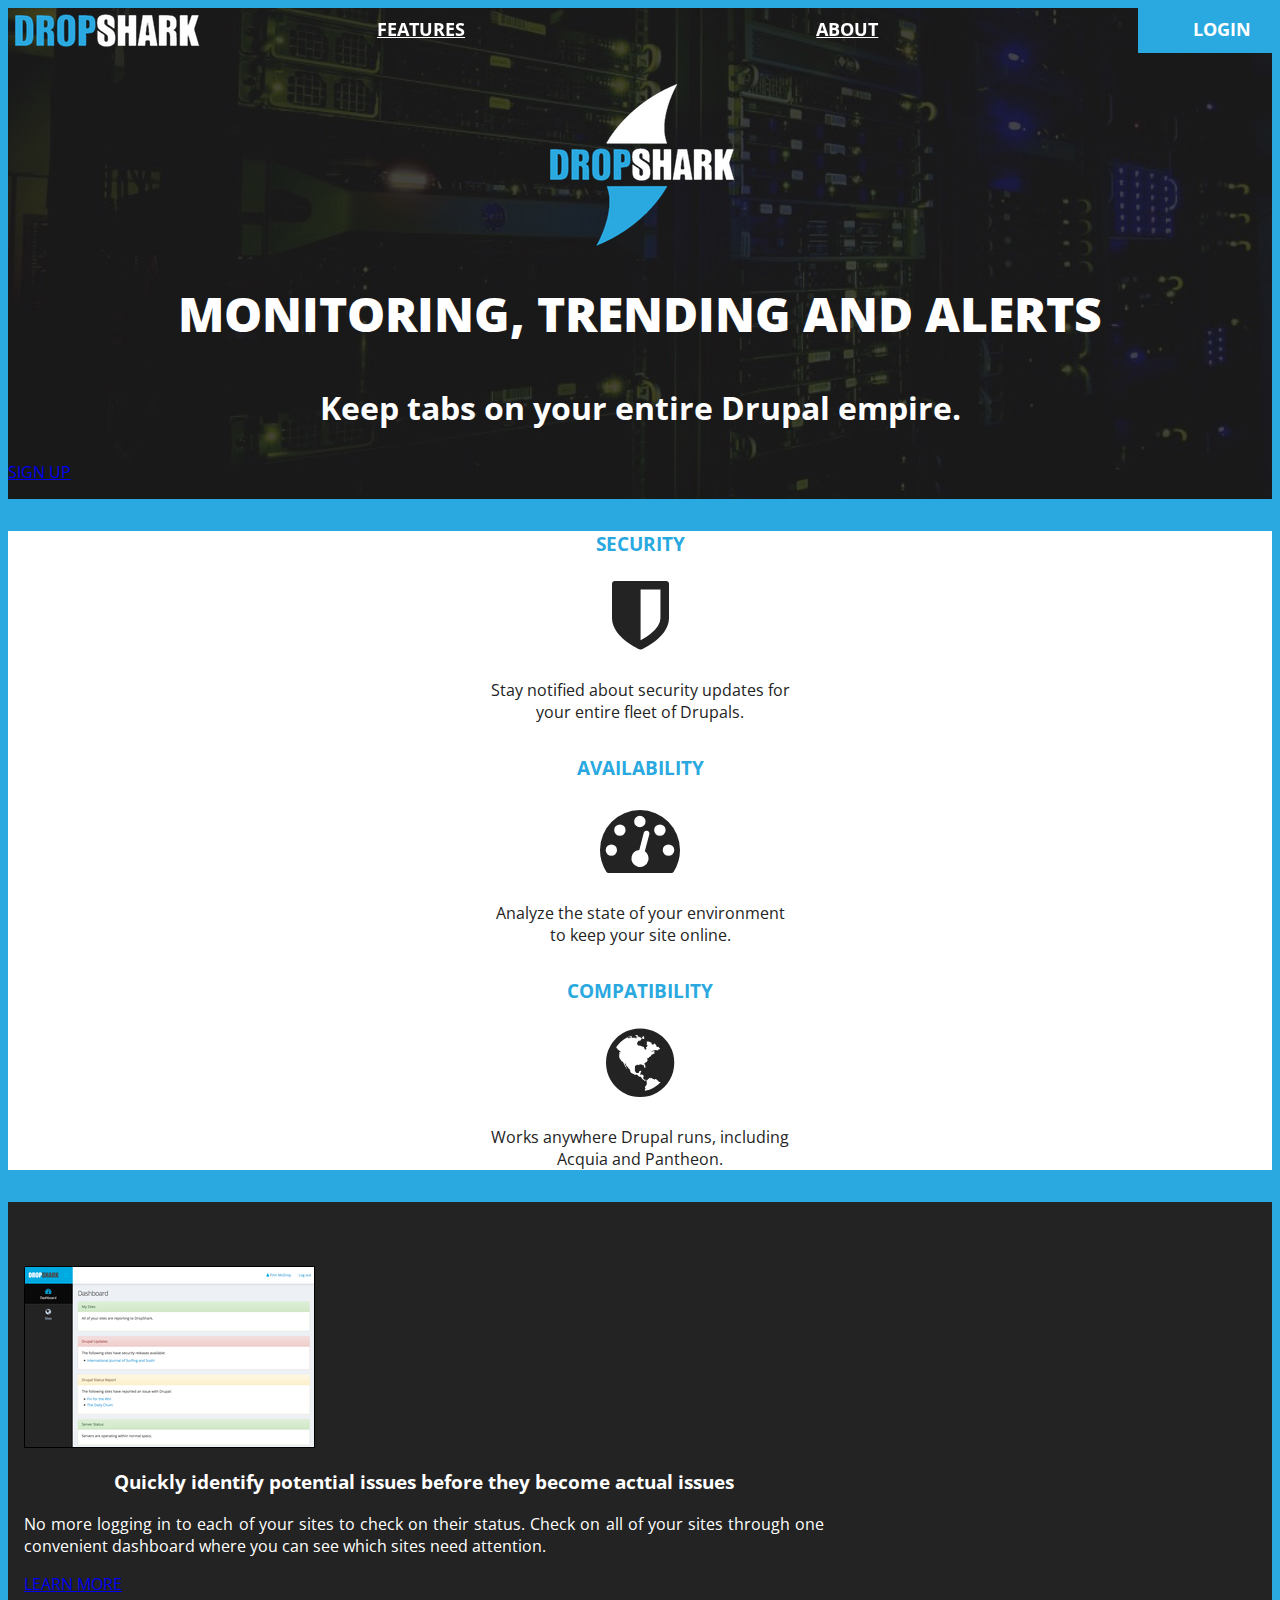
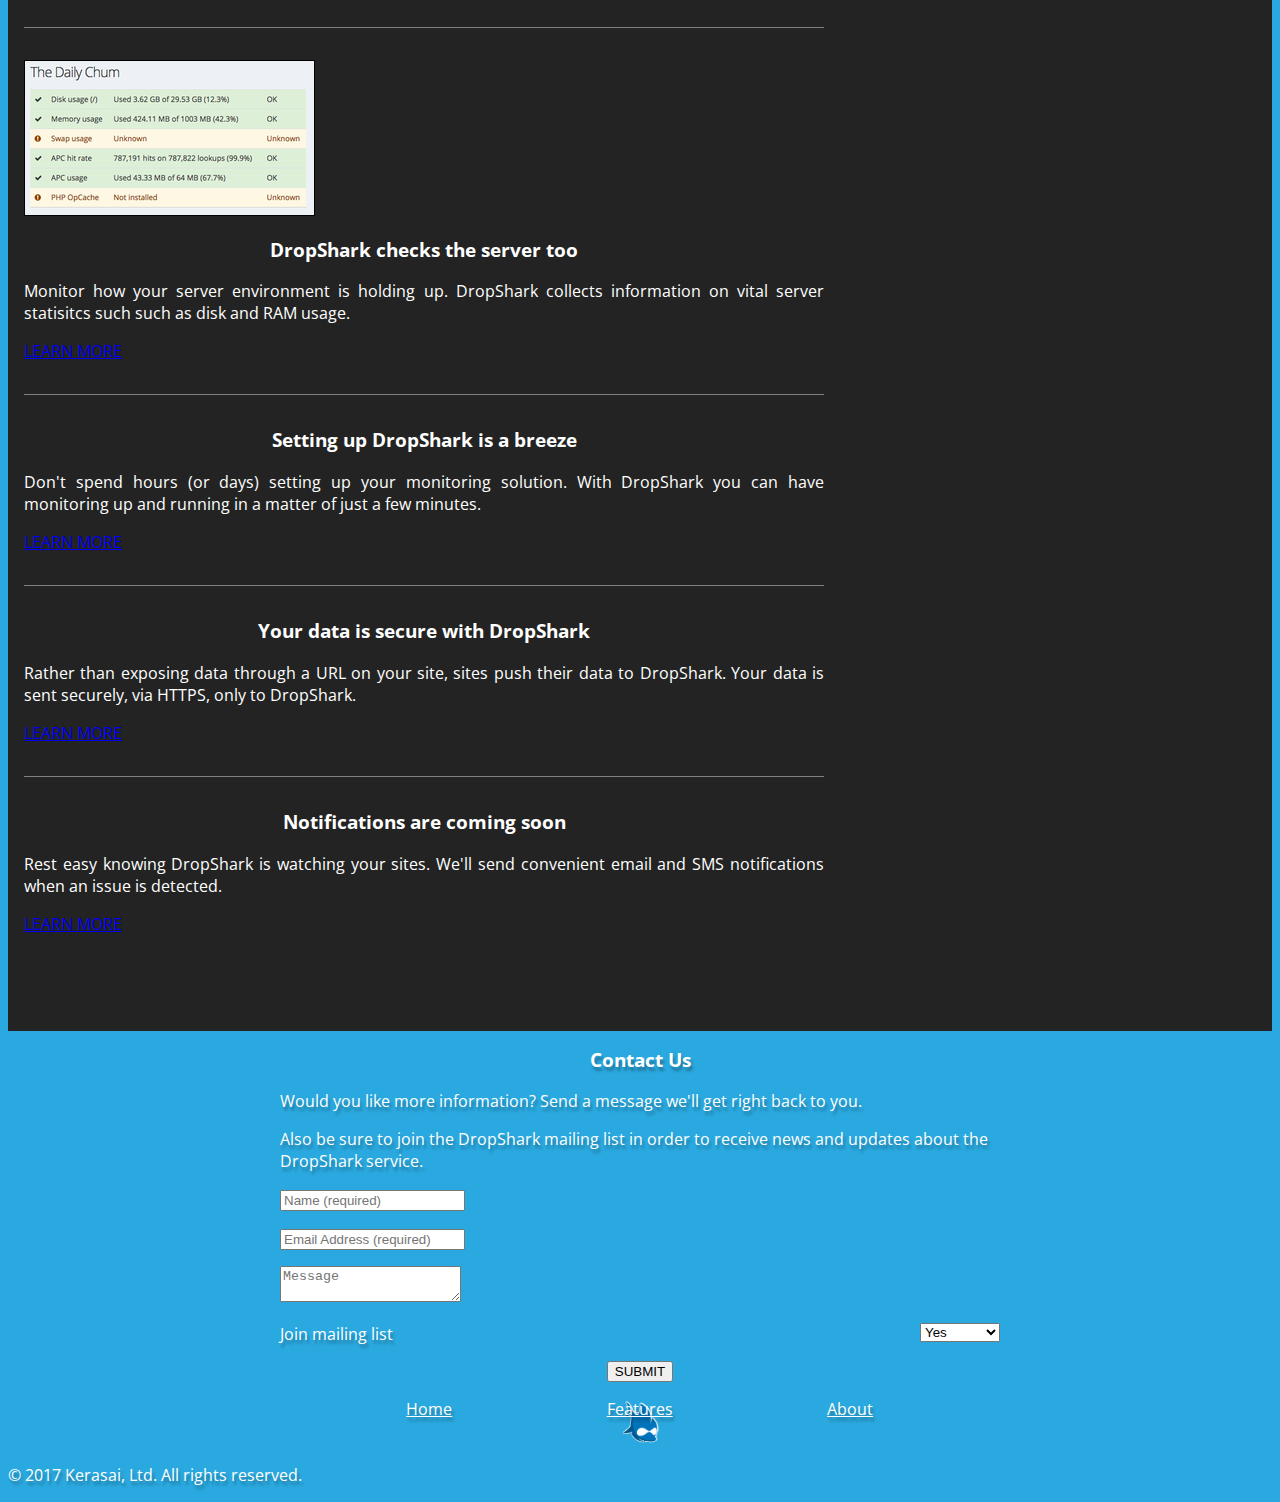
==== commit 2a55095b: "updates to home page" ====
--- a/index.html
+++ b/index.html
@@ -54,12 +54,9 @@
                     <div class="col-sm-4 item">
                         <h3>Security</h3>
                         <div class="text-center">
-                            <p><i class="fa fa-exclamation-triangle fa-5x" aria-hidden="true"></i></p>
+                            <p><i class="fa fa-shield fa-5x" aria-hidden="true"></i></p>
                         </div>
                         <p>Stay notified about security updates for your entire fleet of Drupals.</p>
-                        <div class="text-center">
-                            <a class="btn btn-primary" href="#">Learn More</a>
-                        </div>
                     </div>
                     <div class="col-sm-4 item">
                         <h3>Availability</h3>
@@ -67,19 +64,13 @@
                             <p><i class="fa fa-tachometer fa-5x" aria-hidden="true"></i></p>
                         </div>
                         <p>Analyze the state of your environment to keep your site online.</p>
-                        <div class="text-center">
-                            <a class="btn btn-primary" href="#">Learn More</a>
-                        </div>
                     </div>
                     <div class="col-sm-4 item">
-                        <h3>Insights</h3>
-                        <div class="text-center">
-                            <p><i class="fa fa-line-chart fa-5x" aria-hidden="true"></i></p>
-                        </div>
-                        <p>Track the activity your users and content and gain actionable improvements.</p>
-                        <div class="text-center">
-                            <a class="btn btn-primary" href="#">Learn More</a>
-                        </div>
+                        <h3>Compatibility</h3>
+                        <div class="text-center">
+                            <p><i class="fa fa-globe fa-5x" aria-hidden="true"></i></p>
+                        </div>
+                        <p>Works anywhere Drupal runs, including Acquia and Pantheon.</p>
                     </div>
                 </div>
             </div>
@@ -88,39 +79,63 @@
         <div id="info-blocks">
             <div class="container">
                 <div class="row item">
-                    <div class="col-sm-4">
-                        <div class="text-center">
-                            <p><img src="assets/img/screen.png"></p>
-                        </div>
-                    </div>
-                    <div class="col-sm-8">
-                        <p>When serenely advancing on one of these journeys, if any strange suspicious sights are seen, my lord whale keeps a wary eye on his interesting family. Should any unwarrantably pert young Leviathan coming that way, presume to draw confidentially close to one of the ladies, with what prodigious fury the Bashaw assails him, and chases him away!</p>
-                        <div class="text-center">
-                            <a class="btn btn-primary" href="#">Learn More</a>
-                        </div>
-                    </div>
-                </div>
-                <div class="row item">
-                    <div class="col-sm-4 col-sm-push-8">
-                        <div class="text-center">
-                            <p><img src="assets/img/screen.png"></p>
-                        </div>
-                    </div>
-                    <div class="col-sm-8 col-sm-pull-4">
-                        <p>High times, indeed, if unprincipled young rakes like him are to be permitted to invade the sanctity of domestic bliss; though do what the Bashaw will, he cannot keep the most notorious Lothario out of his bed; for, alas! all fish bed in common.</p>
-                        <div class="text-center">
-                            <a class="btn btn-primary" href="#">Learn More</a>
-                        </div>
-                    </div>
-                </div>
-                <div class="row item">
-                    <div class="col-sm-4">
-                        <div class="text-center">
-                            <p><img src="assets/img/screen.png"></p>
-                        </div>
-                    </div>
-                    <div class="col-sm-8">
-                        <p>As ashore, the ladies often cause the most terrible duels among their rival admirers; just so with the whales, who sometimes come to deadly battle, and all for love. They fence with their long lower jaws, sometimes locking them together, and so striving for the supremacy like elks that warringly interweave their antlers.</p>
+                    <div class="col-sm-5">
+                        <div class="text-center">
+                            <p>
+                                <a href="assets/img/dashboard.png">
+                                    <img src="assets/img/dashboard-thumb.png" alt="Dashboard">
+                                </a>
+                            </p>
+                        </div>
+                    </div>
+                    <div class="col-sm-7">
+                        <h3>Quickly identify potential issues before they become actual issues</h3>
+                        <p>No more logging in to each of your sites to check on their status. Check on all of your sites through one convenient dashboard where you can see which sites need attention.</p>
+                        <div class="text-center">
+                            <a class="btn btn-primary" href="#">Learn More</a>
+                        </div>
+                    </div>
+                </div>
+                <div class="row item">
+                    <div class="col-sm-5">
+                        <div class="text-center">
+                            <p>
+                                <a href="assets/img/server.png">
+                                    <img src="assets/img/server-thumb.png" alt="Server information">
+                                </a>
+                            </p>
+                        </div>
+                    </div>
+                    <div class="col-sm-7">
+                        <h3>DropShark checks the server too</h3>
+                        <p>Monitor how your server environment is holding up. DropShark collects information on vital server statisitcs such such as disk and RAM usage.</p>
+                        <div class="text-center">
+                            <a class="btn btn-primary" href="#">Learn More</a>
+                        </div>
+                    </div>
+                </div>
+                <div class="row item">
+                    <div class="col-sm-8 col-sm-push-2">
+                        <h3>Setting up DropShark is a breeze</h3>
+                        <p>Don't spend hours (or days) setting up your monitoring solution. With DropShark you can have monitoring up and running in a matter of just a few minutes.</p>
+                        <div class="text-center">
+                            <a class="btn btn-primary" href="#">Learn More</a>
+                        </div>
+                    </div>
+                </div>
+                <div class="row item">
+                    <div class="col-sm-8 col-sm-push-2">
+                        <h3>Your data is secure with DropShark</h3>
+                        <p>Rather than exposing data through a URL on your site, sites push their data to DropShark. Your data is sent securely, via HTTPS, only to DropShark.</p>
+                        <div class="text-center">
+                            <a class="btn btn-primary" href="#">Learn More</a>
+                        </div>
+                    </div>
+                </div>
+                <div class="row item">
+                    <div class="col-sm-8 col-sm-push-2">
+                        <h3>Notifications are coming soon</h3>
+                        <p>Rest easy knowing DropShark is watching your sites. We'll send convenient email and SMS notifications when an issue is detected.</p>
                         <div class="text-center">
                             <a class="btn btn-primary" href="#">Learn More</a>
                         </div>
@@ -179,5 +194,16 @@
         <script src="https://maxcdn.bootstrapcdn.com/bootstrap/3.3.6/js/bootstrap.min.js" integrity="sha384-0mSbJDEHialfmuBBQP6A4Qrprq5OVfW37PRR3j5ELqxss1yVqOtnepnHVP9aJ7xS" crossorigin="anonymous"></script>
 
         <script src="script.js"></script>
+
+        <script>
+            (function(i,s,o,g,r,a,m){i['GoogleAnalyticsObject']=r;i[r]=i[r]||function(){
+                    (i[r].q=i[r].q||[]).push(arguments)},i[r].l=1*new Date();a=s.createElement(o),
+                m=s.getElementsByTagName(o)[0];a.async=1;a.src=g;m.parentNode.insertBefore(a,m)
+            })(window,document,'script','https://www.google-analytics.com/analytics.js','ga');
+
+            ga('create', 'UA-97722887-1', 'auto');
+            ga('send', 'pageview');
+
+        </script>
     </body>
 </html>--- a/styles.css
+++ b/styles.css
@@ -74,7 +74,7 @@
 }
 
 #graphic {
-    padding-top: 45px;
+    padding: 4.5em 0 1em;
     background: url('assets/img/servers.jpg') #232323 no-repeat center;
     background-size: cover;
     min-height: 400px;
@@ -113,6 +113,7 @@
 #home-blocks {
     background-color: #ffffff;
     color: #232323;
+    text-align: center;
 }
 
 #home-blocks .item {
@@ -135,14 +136,29 @@
     background-color: #232323;
     color: #ffffff;
     padding: 2em 1em;
+    text-align: justify;
 }
 
 #info-blocks .container {
     max-width: 800px;
 }
 
-#info-blocks .item:not(:last-child) {
-    margin-bottom: 3em;
+#info-blocks .item {
+    border-bottom: 1px solid gray;
+    margin: 2em 0;
+    padding: 0 0 2em;
+}
+
+#info-blocks img {
+    max-width: 100%;
+}
+
+#info-blocks .item:last-of-type {
+    border: none;
+}
+
+#info-blocks .btn {
+    margin-top: 2em;
 }
 
 #footer {
@@ -205,6 +221,7 @@
 
     .scrolled #nav, .scrolled .primary-nav {
         background-color: #232323;
+        border-bottom: 1px solid black;
     }
 
     .primary-nav {
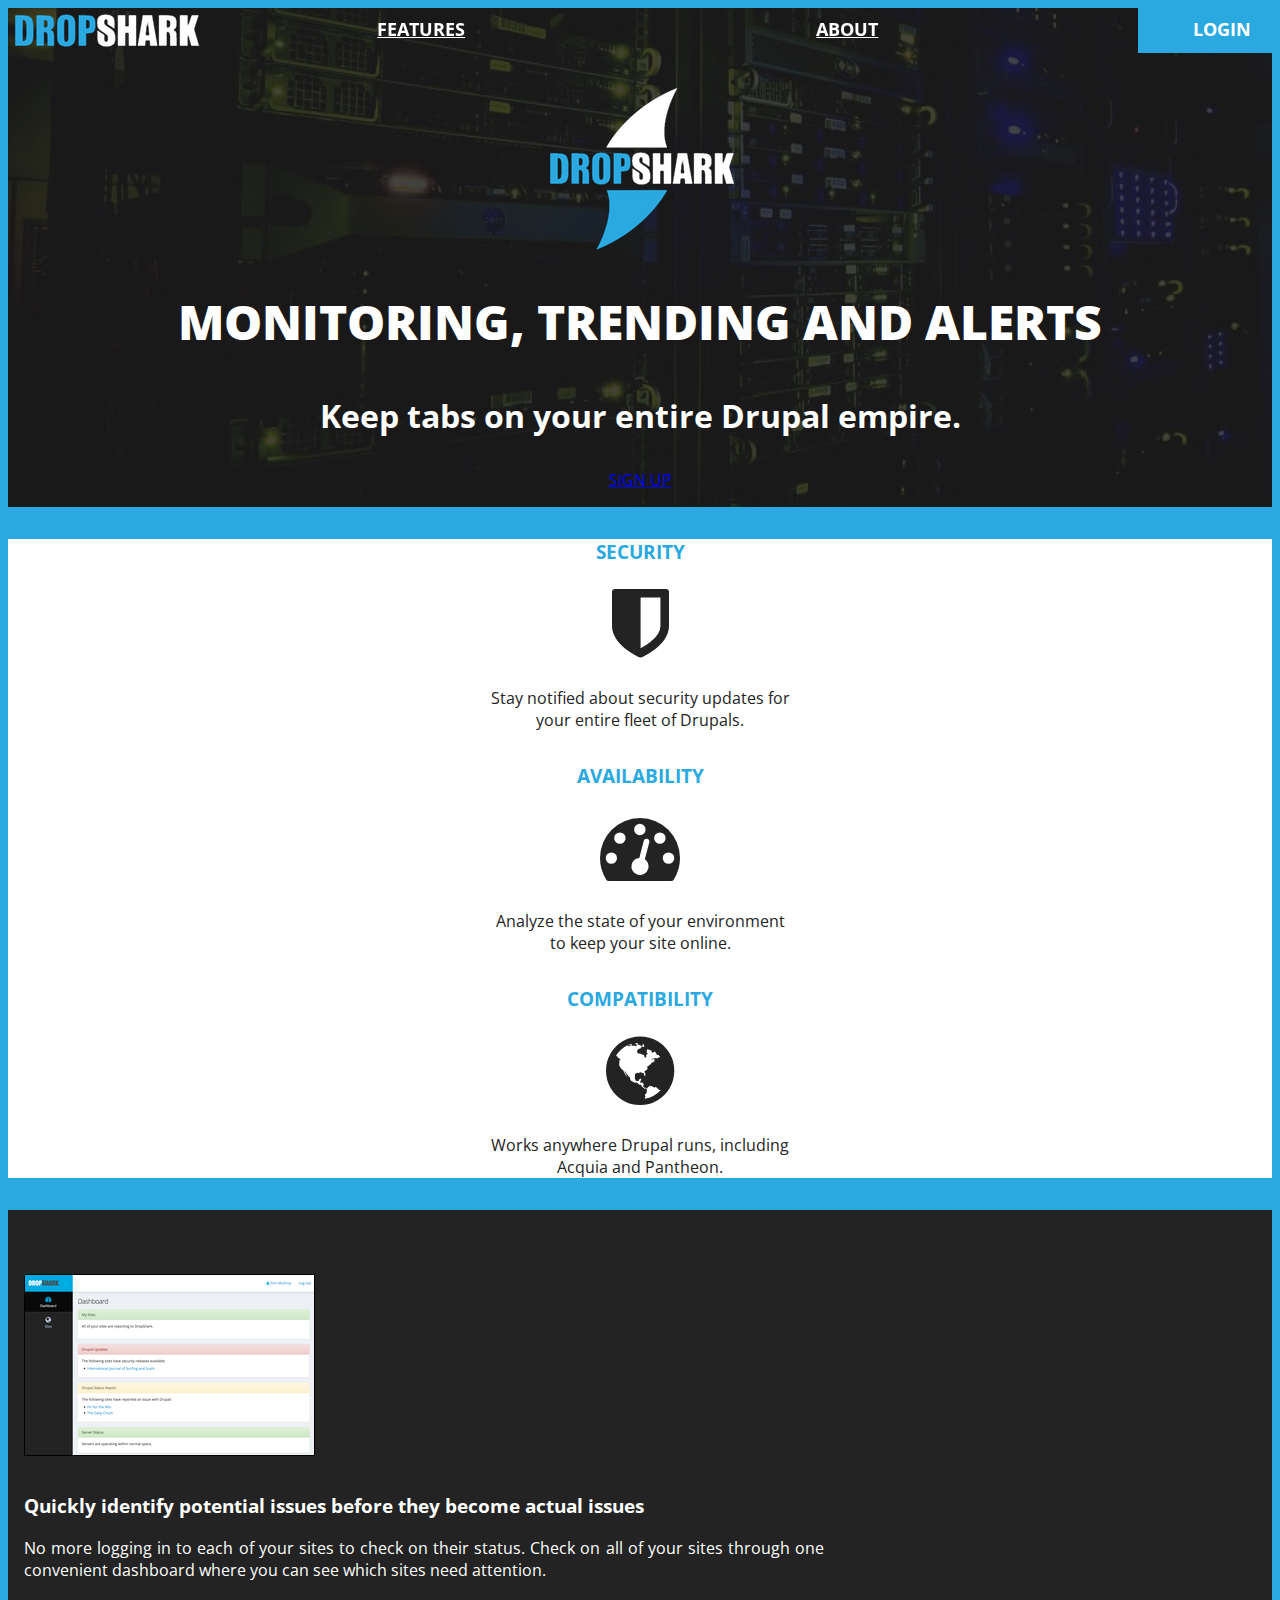
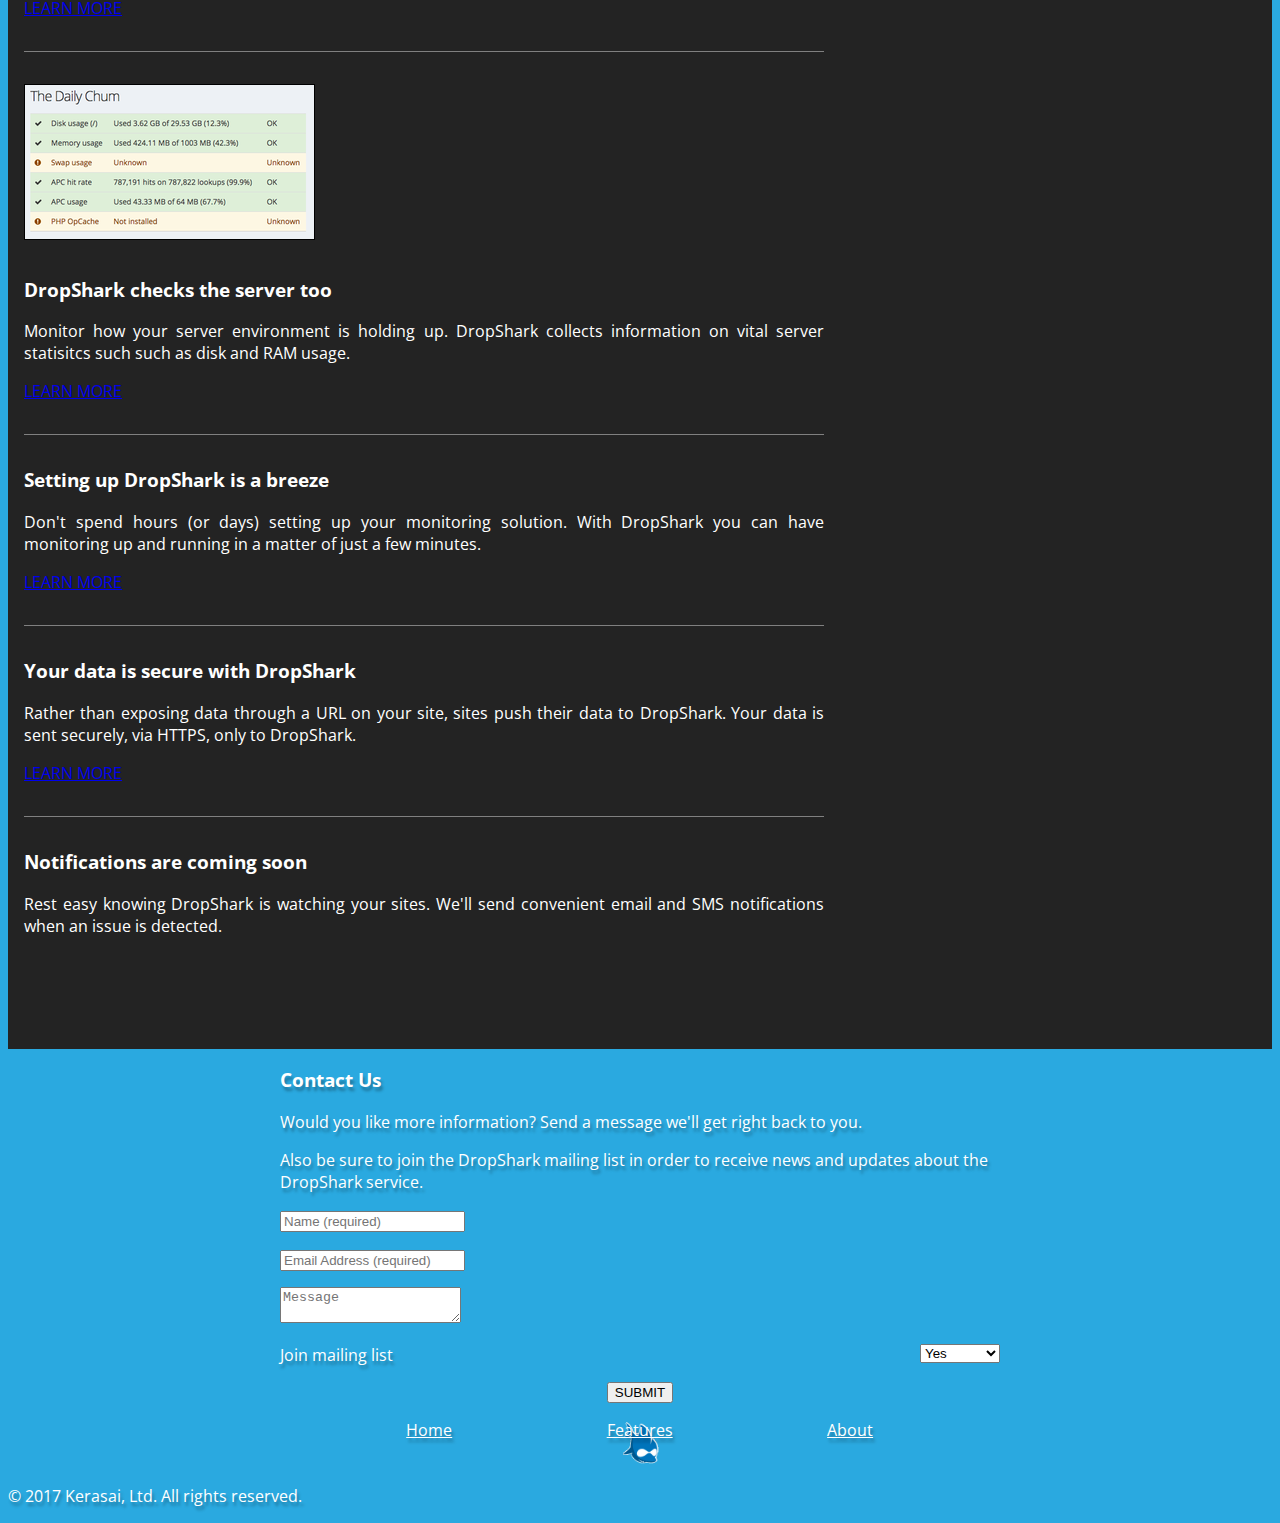
==== commit 3d2f1ba3: "fixed links" ====
--- a/index.html
+++ b/index.html
@@ -26,25 +26,25 @@
     <body>
         <div id="nav">
             <div class="logo">
-                <a href="#">DropShark</a>
+                <a href="/">DropShark</a>
             </div>
             <div class="primary-nav">
                 <ul>
                     <li class="menu-toggle"><a href="#">Menu</a></li>
-                    <li><a href="#">Features</a></li>
-                    <li><a href="#">About</a></li>
-                    <li><a href="#">Sign Up</a></li>
+                    <li><a href="features.html">Features</a></li>
+                    <li><a href="about.html">About</a></li>
+                    <li><a href="sign-up.html">Sign Up</a></li>
                     <li class="login"><a href="https://app.dropshark.io">Login</a></li>
                 </ul>
             </div>
         </div>
 
-        <div id="graphic">
+        <div id="graphic" class="home">
             <h1>Dropshark</h1>
             <h2>Monitoring, Trending and Alerts</h2>
             <h3>Keep tabs on your entire Drupal empire.</h3>
             <div class="text-center">
-                <a class="btn btn-primary" href="#">Sign Up</a>
+                <a class="btn btn-primary" href="sign-up.html">Sign Up</a>
             </div>
         </div>
 
@@ -92,7 +92,7 @@
                         <h3>Quickly identify potential issues before they become actual issues</h3>
                         <p>No more logging in to each of your sites to check on their status. Check on all of your sites through one convenient dashboard where you can see which sites need attention.</p>
                         <div class="text-center">
-                            <a class="btn btn-primary" href="#">Learn More</a>
+                            <a class="btn btn-primary" href="features.html">Learn More</a>
                         </div>
                     </div>
                 </div>
@@ -110,7 +110,7 @@
                         <h3>DropShark checks the server too</h3>
                         <p>Monitor how your server environment is holding up. DropShark collects information on vital server statisitcs such such as disk and RAM usage.</p>
                         <div class="text-center">
-                            <a class="btn btn-primary" href="#">Learn More</a>
+                            <a class="btn btn-primary" href="features.html">Learn More</a>
                         </div>
                     </div>
                 </div>
@@ -119,7 +119,7 @@
                         <h3>Setting up DropShark is a breeze</h3>
                         <p>Don't spend hours (or days) setting up your monitoring solution. With DropShark you can have monitoring up and running in a matter of just a few minutes.</p>
                         <div class="text-center">
-                            <a class="btn btn-primary" href="#">Learn More</a>
+                            <a class="btn btn-primary" href="about.html">Learn More</a>
                         </div>
                     </div>
                 </div>
@@ -128,7 +128,7 @@
                         <h3>Your data is secure with DropShark</h3>
                         <p>Rather than exposing data through a URL on your site, sites push their data to DropShark. Your data is sent securely, via HTTPS, only to DropShark.</p>
                         <div class="text-center">
-                            <a class="btn btn-primary" href="#">Learn More</a>
+                            <a class="btn btn-primary" href="about.html">Learn More</a>
                         </div>
                     </div>
                 </div>
@@ -136,9 +136,6 @@
                     <div class="col-sm-8 col-sm-push-2">
                         <h3>Notifications are coming soon</h3>
                         <p>Rest easy knowing DropShark is watching your sites. We'll send convenient email and SMS notifications when an issue is detected.</p>
-                        <div class="text-center">
-                            <a class="btn btn-primary" href="#">Learn More</a>
-                        </div>
                     </div>
                 </div>
             </div>
@@ -171,9 +168,9 @@
                 <div class="row">
                     <div class="col col-sm-12">
                         <ul class="footer-nav clearfix">
-                            <li><a href="#">Home</a></li>
-                            <li><a href="#">Features</a></li>
-                            <li><a href="#">About</a></li>
+                            <li><a href="/">Home</a></li>
+                            <li><a href="features.html">Features</a></li>
+                            <li><a href="about.html">About</a></li>
                         </ul>
                     </div>
                 </div>
--- a/styles.css
+++ b/styles.css
@@ -77,47 +77,59 @@
     padding: 4.5em 0 1em;
     background: url('assets/img/servers.jpg') #232323 no-repeat center;
     background-size: cover;
+    text-align: center;
+}
+
+#graphic.home {
     min-height: 400px;
 }
 
-#graphic h1, h2, h3 {
+#graphic h1, #graphic h2, #graphic h3 {
     color: #ffffff;
+}
+
+#graphic h1 {
+    display: inline-block;
+    padding-left: 100px;
+    padding-top: 8px;
+    background: url('assets/img/dropshark_sm_fin.png') no-repeat left;
+    height: 65px;
     margin-top: 0;
-    text-align: center;
-}
-
-#graphic h1 {
+    text-transform: uppercase;
+}
+
+#graphic.home h1 {
     margin: 0 0 1em;
     text-indent: -9999px;
     background: url('assets/img/dropshark_sm.png') no-repeat center;
     height: 169px;
+    display: block;
 }
 
 #graphic h2 {
     font-size: 48px;
     font-weight: 900;
+    margin-top: 0;
     text-transform: uppercase;
 }
 
 #graphic h3 {
     font-size: 32px;
+    margin-top: 0;
 }
 
 #graphic .btn {
     margin: 1em 0 2em;
 }
 
-#main {
-}
-
-#home-blocks {
+#main, #home-blocks {
     background-color: #ffffff;
     color: #232323;
-    text-align: center;
 }
 
 #home-blocks .item {
     margin: 2em 0;
+    text-align: center;
 }
 
 #home-blocks .item  h3 {
@@ -149,7 +161,12 @@
     padding: 0 0 2em;
 }
 
+#info-blocks h3 {
+    margin-top: 0;
+}
+
 #info-blocks img {
+    margin-bottom: 1em;
     max-width: 100%;
 }
 
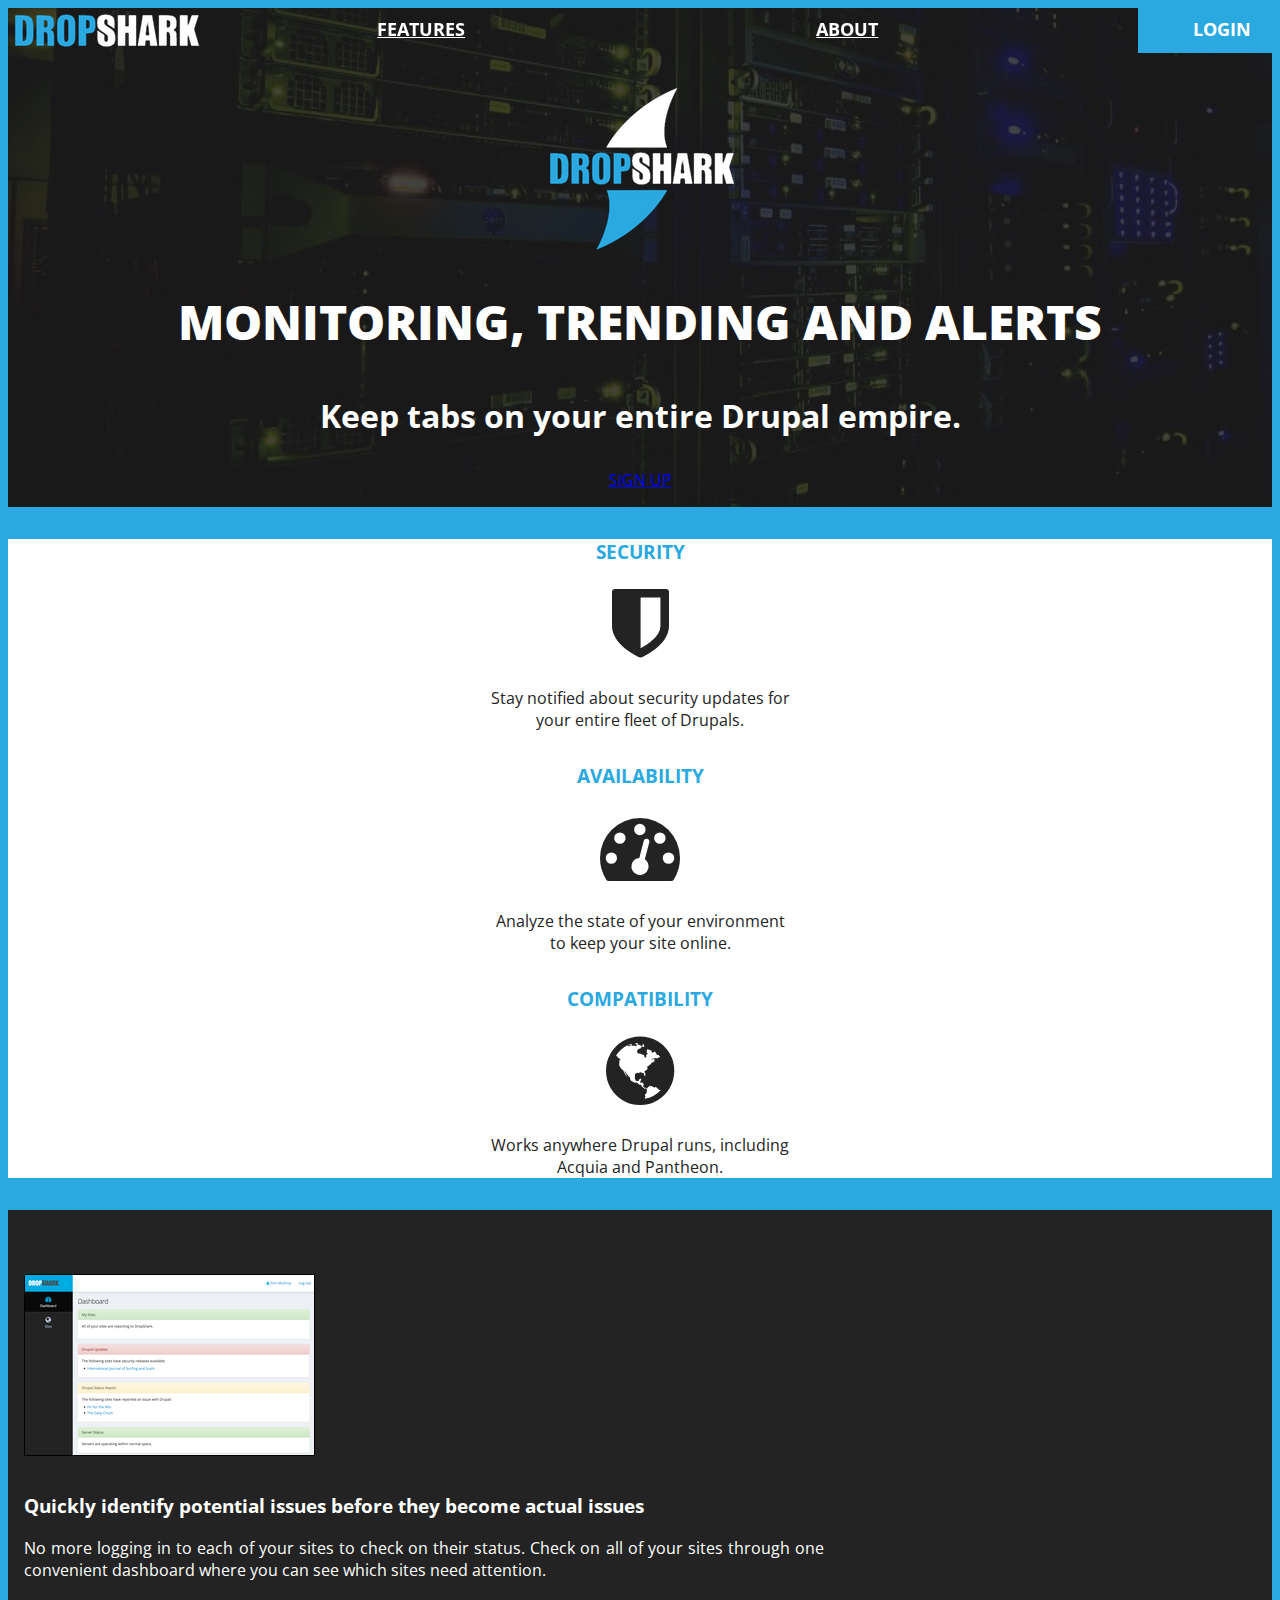
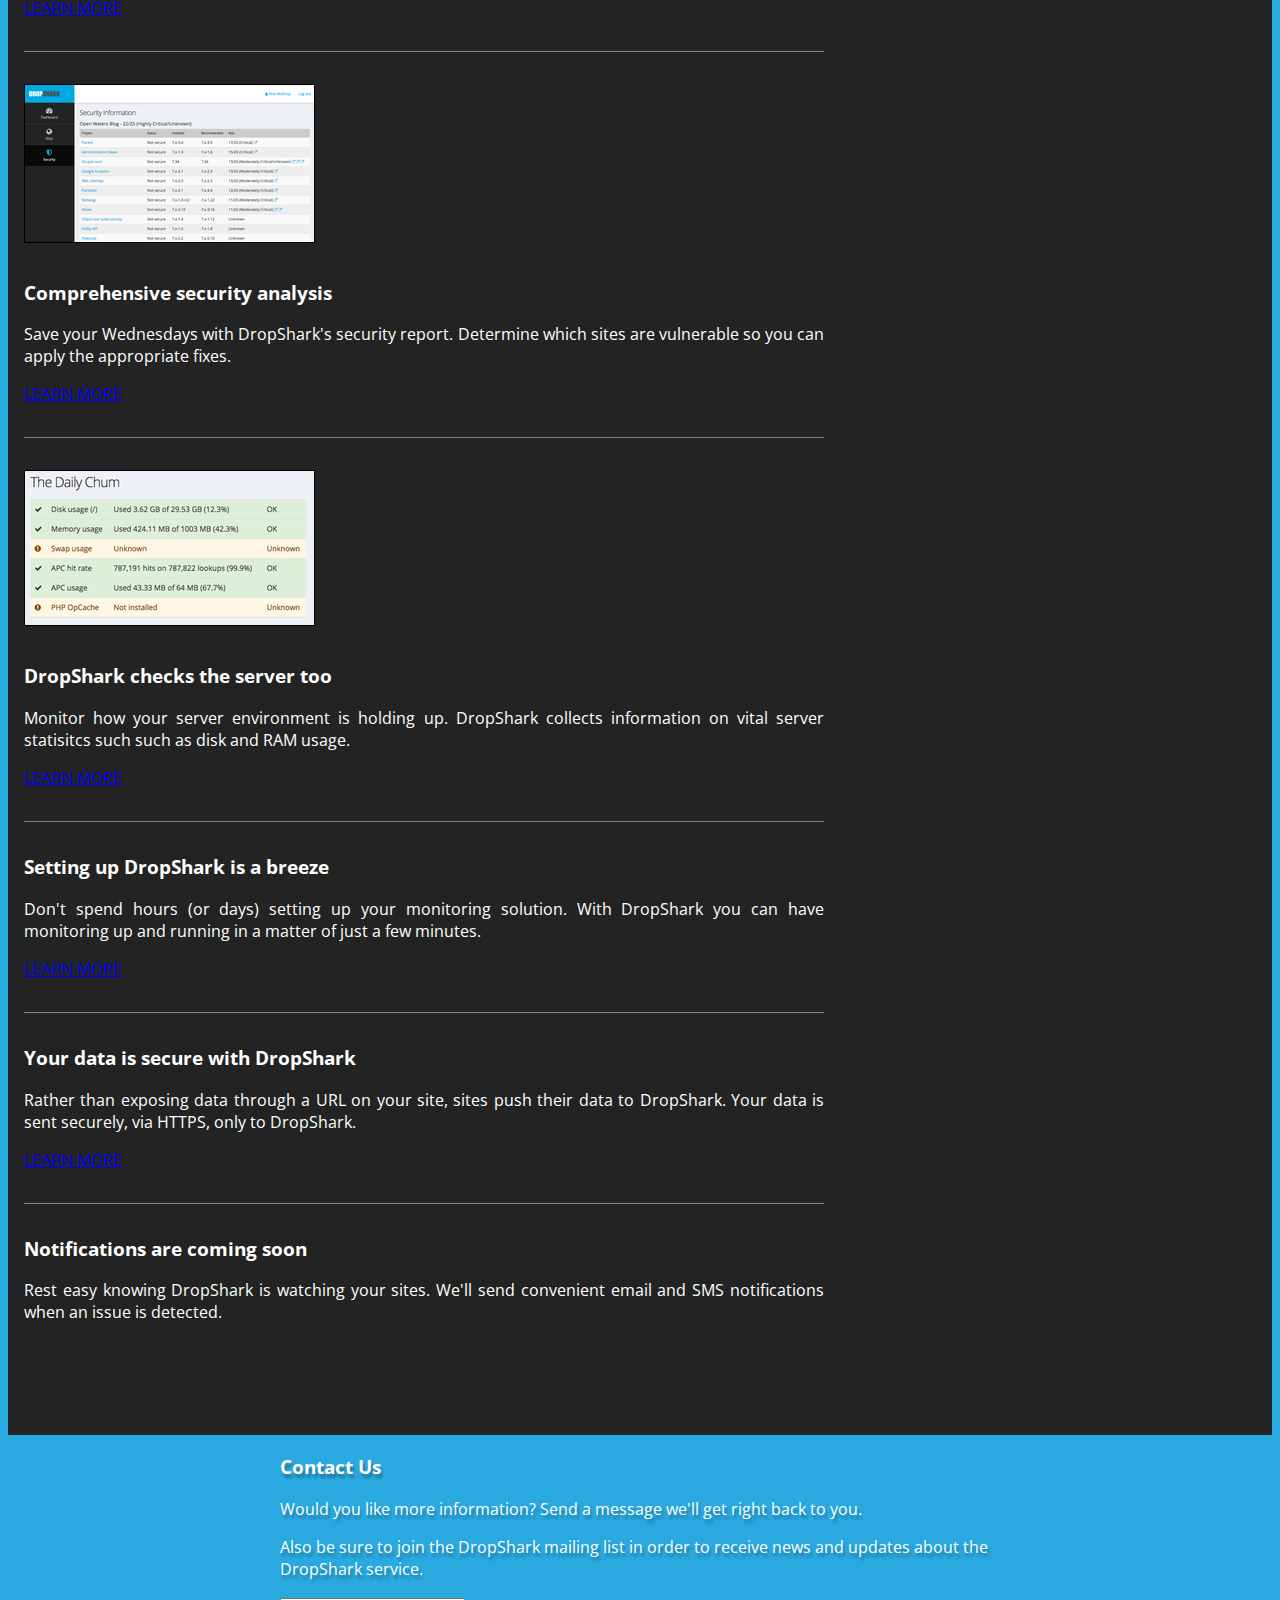
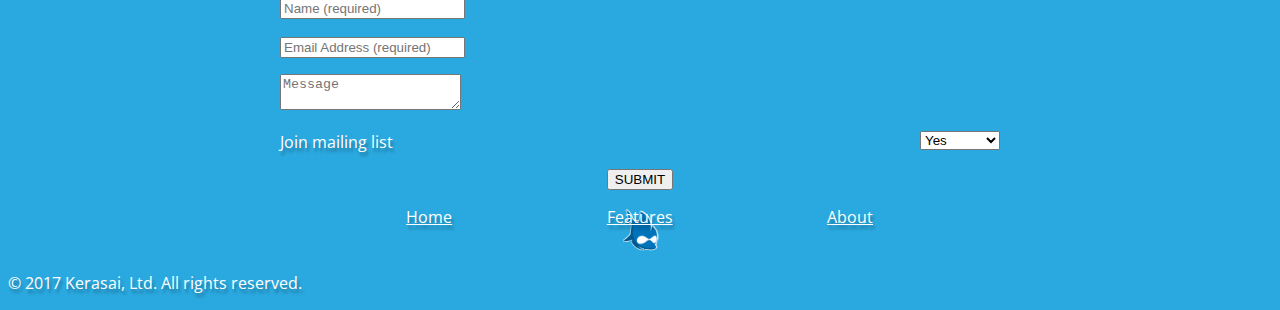
==== commit a53ea0bd: "added content for security report" ====
--- a/index.html
+++ b/index.html
@@ -100,6 +100,24 @@
                     <div class="col-sm-5">
                         <div class="text-center">
                             <p>
+                                <a href="assets/img/security.png">
+                                    <img src="assets/img/security-thumb.png" alt="Security">
+                                </a>
+                            </p>
+                        </div>
+                    </div>
+                    <div class="col-sm-7">
+                        <h3>Comprehensive security analysis</h3>
+                        <p>Save your Wednesdays with DropShark's security report. Determine which sites are vulnerable so you can apply the appropriate fixes.</p>
+                        <div class="text-center">
+                            <a class="btn btn-primary" href="features.html">Learn More</a>
+                        </div>
+                    </div>
+                </div>
+                <div class="row item">
+                    <div class="col-sm-5">
+                        <div class="text-center">
+                            <p>
                                 <a href="assets/img/server.png">
                                     <img src="assets/img/server-thumb.png" alt="Server information">
                                 </a>
